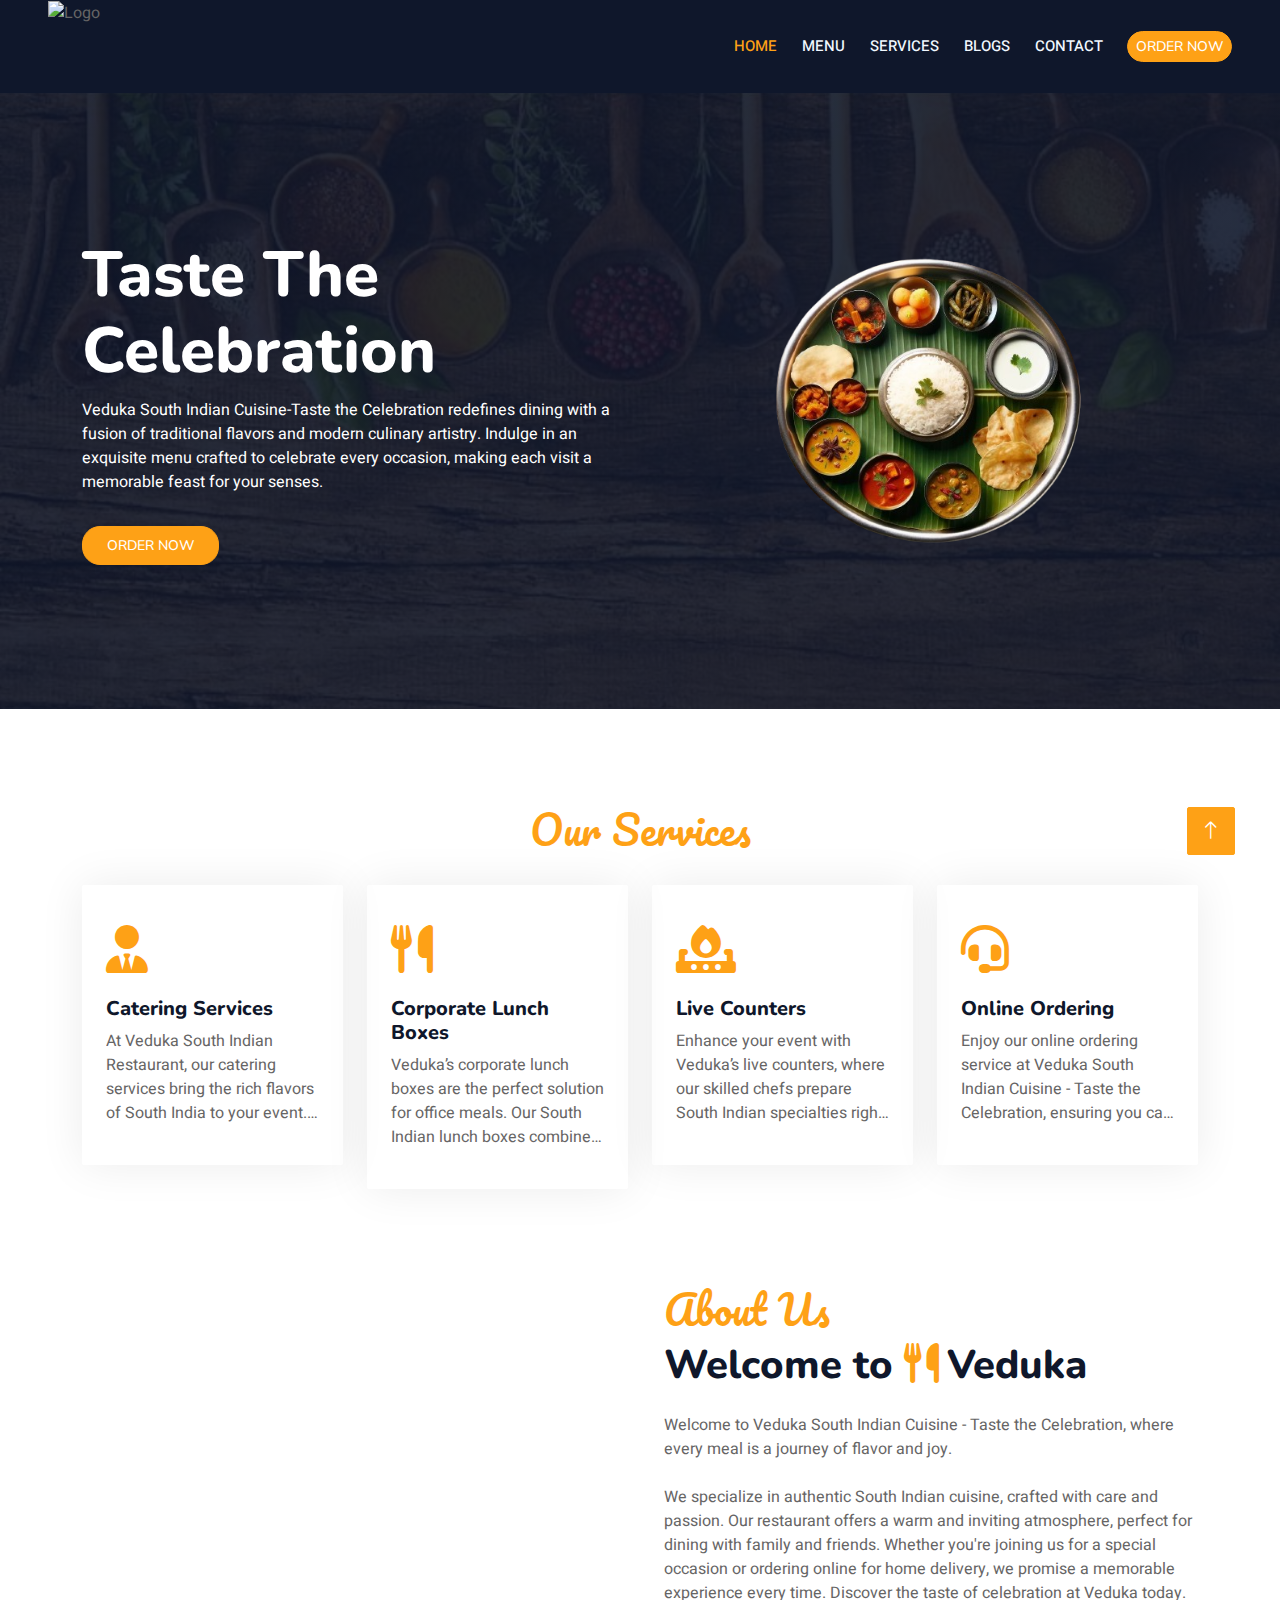
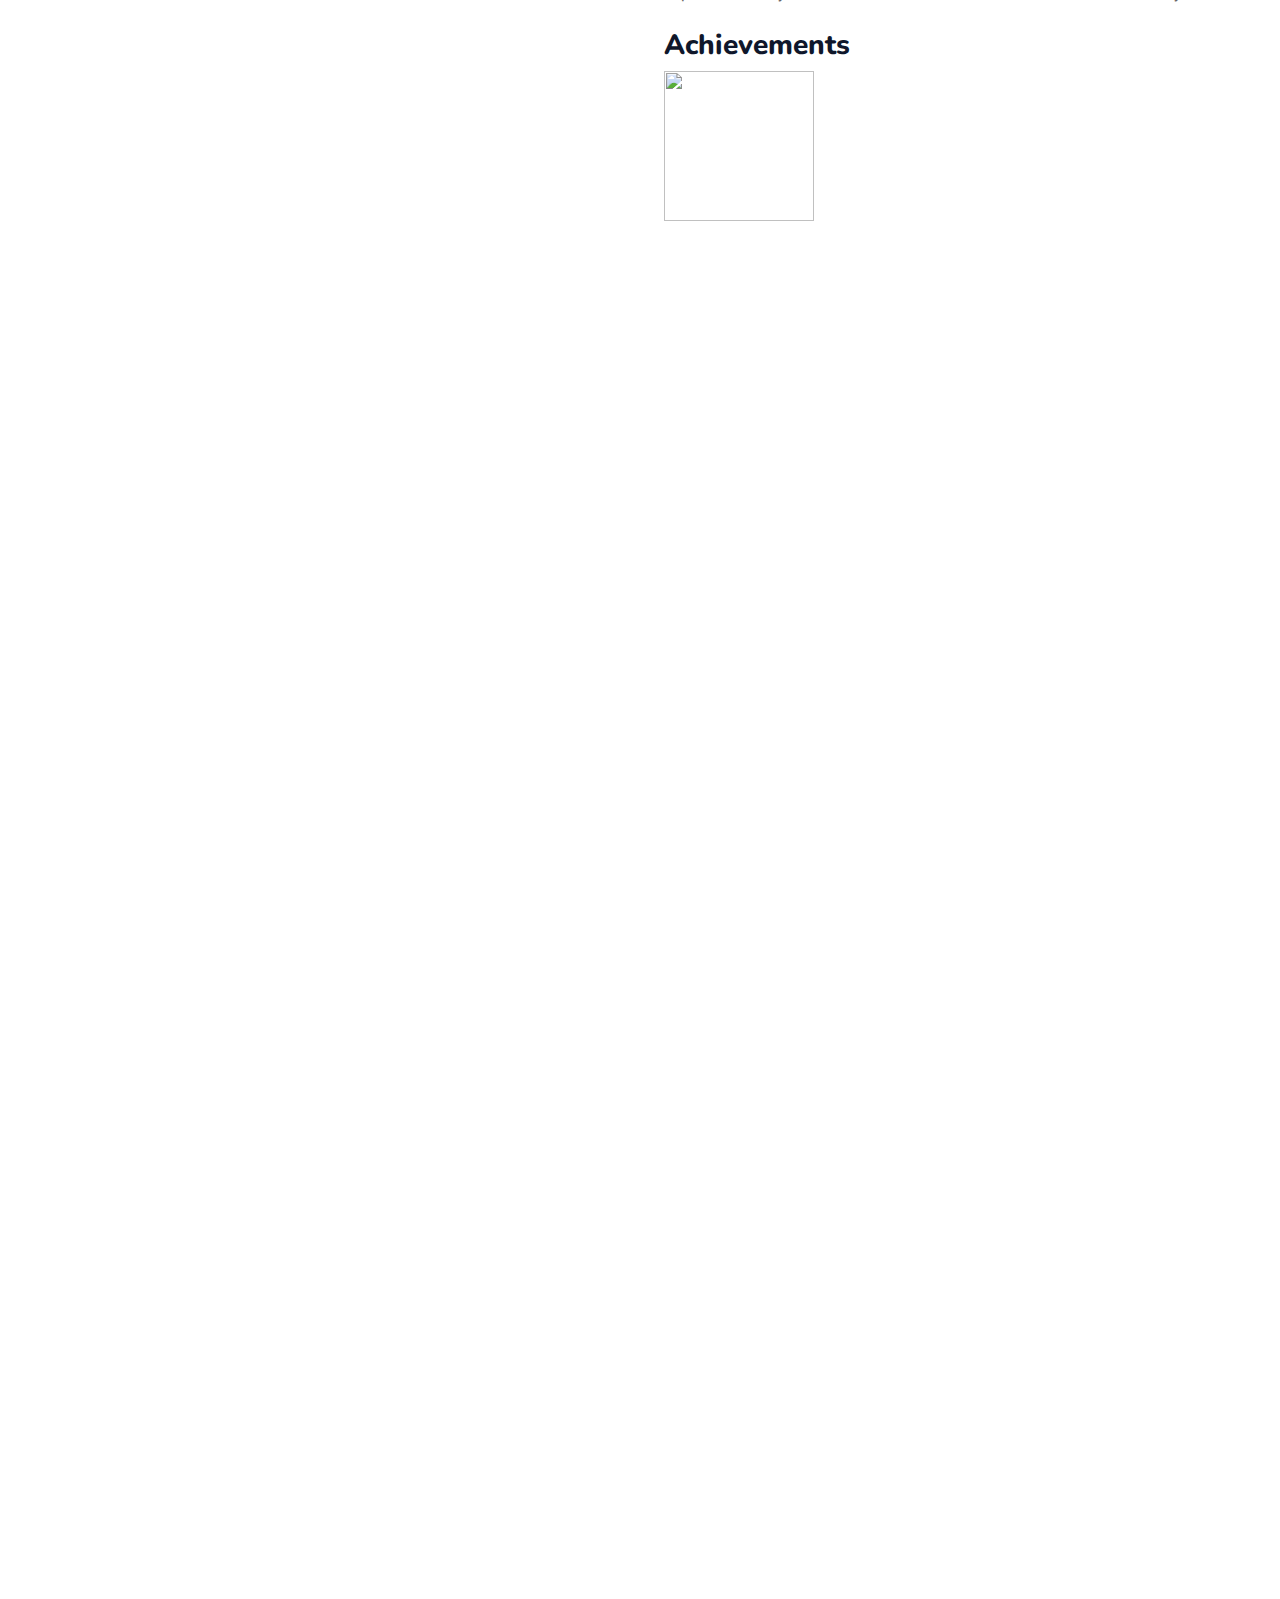
==== index.html @ d67187dc "updaed blogs navbar" ====
<!DOCTYPE html>
<html lang="en">
  <head>
    <meta charset="utf-8" />
    <title>Veduka Restaurant</title>
    <meta content="width=device-width, initial-scale=1.0" name="viewport" />
    <meta content="" name="keywords" />
    <meta content="" name="description" />

    <!-- Favicon -->
    <link href="veduka_logo2.png" rel="icon" />

    <!-- Google Web Fonts -->
    <link rel="preconnect" href="https://fonts.googleapis.com" />
    <link rel="preconnect" href="https://fonts.gstatic.com" crossorigin />
    <link
      href="https://fonts.googleapis.com/css2?family=Heebo:wght@400;500;600&family=Nunito:wght@600;700;800&family=Pacifico&display=swap"
      rel="stylesheet"
    />

    <!-- Icon Font Stylesheet -->
    <link
      href="https://cdnjs.cloudflare.com/ajax/libs/font-awesome/6.6.0/css/all.min.css"
      rel="stylesheet"
    />
    <link
      href="https://cdn.jsdelivr.net/npm/bootstrap-icons@1.4.1/font/bootstrap-icons.css"
      rel="stylesheet"
    />

    <!-- Libraries Stylesheet -->
    <link href="lib/animate/animate.min.css" rel="stylesheet" />
    <link href="lib/owlcarousel/assets/owl.carousel.min.css" rel="stylesheet" />
    <link
      href="lib/tempusdominus/css/tempusdominus-bootstrap-4.min.css"
      rel="stylesheet"
    />

    <!-- Customized Bootstrap Stylesheet -->
    <link href="css/bootstrap.min.css" rel="stylesheet" />

    <!-- Template Stylesheet -->
    <link href="css/style.css" rel="stylesheet" />
  </head>

  <body>
    <div class="container-fluid bg-white p-0">
      <!-- Spinner Start -->
      <div
        id="spinner"
        class="show bg-white position-fixed translate-middle w-100 vh-100 top-50 start-50 d-flex align-items-center justify-content-center"
      >
        <div
          class="spinner-border text-primary"
          style="width: 3rem; height: 3rem"
          role="status"
        >
          <span class="sr-only">Loading...</span>
        </div>
      </div>
      <!-- Spinner End -->

      <!-- Navbar & Hero Start -->
      <div class="container-fluid position-relative p-0">
        <nav
          class="navbar navbar-expand-lg navbar-dark bg-dark px-4 px-lg-5 py-3 py-lg-0"
        >
          <img src="Veduka_Logo.png" alt="Logo" class="Logo" />
          <button
            class="navbar-toggler"
            type="button"
            data-bs-toggle="collapse"
            data-bs-target="#navbarCollapse"
          >
            <span class="fa fa-bars"></span>
          </button>
          <div class="collapse navbar-collapse" id="navbarCollapse">
            <div class="navbar-nav ms-auto py-0 pe-4">
              <a href="index.html" class="nav-item nav-link active">Home</a>
              <a href="index.html" class="nav-item nav-link">Menu</a>
              <a href="index.html" class="nav-item nav-link">Services</a>
              <a href="blogs.html" class="nav-item nav-link">Blogs</a>
              <a href="index.html" class="nav-item nav-link">Contact</a>
            </div>
            <a
              href="https://order.spoton.com/so-mayuri-indian-grill-10820/alpharetta-ga/6320fd6548a225004048977a"
              class="btn btn-primary py-1 px-2 orderbutton"
              >Order Now</a
            >
          </div>
        </nav>

        <div class="container-fluid py-5 bg-dark hero-header mb-5">
          <div class="container my-5 py-5">
            <div class="row align-items-center g-5">
              <div class="col-lg-6 text-center text-lg-start">
                <h1 class="display-3 text-white animated slideInLeft">
                  Taste The<br />Celebration
                </h1>
                <p class="text-white animated slideInLeft mb-4 pb-2">
                  Veduka South Indian Cuisine-Taste the Celebration redefines
                  dining with a fusion of traditional flavors and modern
                  culinary artistry. Indulge in an exquisite menu crafted to
                  celebrate every occasion, making each visit a memorable feast
                  for your senses.
                </p>
                <a
                  href="https://order.spoton.com/so-mayuri-indian-grill-10820/alpharetta-ga/6320fd6548a225004048977a"
                  class="btn btn-primary py-sm-2 px-sm-4 me-3 animated slideInLeft orderbutton"
                  >Order Now</a
                >
              </div>
              <div class="col-lg-6 text-center text-lg-end overflow-hidden">
                <img class="img-fluid" src="Thali.png" alt="" />
              </div>
            </div>
          </div>
        </div>
      </div>
      <!-- Navbar & Hero End -->

      <!-- Service Start -->
     
      <div class="container-fluid py-5">
        
        <div class="container">
          
          <div class="row g-4">
            <h5
        class="section-title ff-secondary text-center text-primary fw-normal "
      >
        Our Services
      </h5>
            <div class="col-lg-3 col-sm-6 wow fadeInUp" data-wow-delay="0.1s">
              <div class="service-item rounded pt-3">
                <div class="p-4">
                  <i class="fa fa-3x fa-user-tie text-primary mb-4"></i>
                  <h5>Catering Services</h5>
                  <p class="service-description"> 
                    At Veduka South Indian Restaurant, our catering services bring the rich flavors of South India to your event. We offer customized menus designed to delight your guests and make every occasion memorable with authentic, expertly crafted dishes.
                  </p>
                </div>
              </div>
            </div>
            <div class="col-lg-3 col-sm-6 wow fadeInUp" data-wow-delay="0.3s">
              <div class="service-item rounded pt-3">
                <div class="p-4">
                  <i class="fa fa-3x fa-utensils text-primary mb-4"></i>
                  <h5>Corporate Lunch Boxes</h5>
                  <p class="service-description">
                    Veduka’s corporate lunch boxes are the perfect solution for office meals. Our South Indian lunch boxes combine taste and convenience, providing your team with a flavorful and satisfying break during the workday, while maintaining high standards of freshness and quality.
                  </p>
                </div>
              </div>
            </div>
            <div class="col-lg-3 col-sm-6 wow fadeInUp" data-wow-delay="0.5s">
              <div class="service-item rounded pt-3">
                <div class="p-4">
                  <i class="fa fa-3x fa-fire-burner text-primary mb-4"></i>
                  <h5>Live Counters</h5>
                  <p class="service-description">
                    Enhance your event with Veduka’s live counters, where our skilled chefs prepare South Indian specialties right before your guests. This interactive dining experience brings vibrant flavors and a touch of excitement, ensuring your event is both memorable and delicious.
                  </p>
                </div>
              </div>
            </div>
            <div class="col-lg-3 col-sm-6 wow fadeInUp" data-wow-delay="0.7s">
              <div class="service-item rounded pt-3">
                <div class="p-4">
                  <i class="fa fa-3x fa-headset text-primary mb-4"></i>
                  <h5>Online Ordering</h5>
                  <p class="service-description">
                    Enjoy our online ordering service at Veduka South
                    Indian Cuisine - Taste the Celebration, ensuring you can
                    savor our delicious dishes anytime, day or night.
                  </p>
                </div>
              </div>
            </div>
          </div>
        </div>
      </div>
      <!-- Service End -->

      <!-- About Start -->
      <div class="container-fluid py-5">
        <div class="container">
          <div class="row g-5 align-items-center">
            <div class="col-lg-6">
              <div class="row g-3">
                <div class="col-6 text-start">
                  <img
                    class="img-fluid rounded w-100 wow zoomIn"
                    data-wow-delay="0.1s"
                    src="homeimage2.jpg"
                  />
                </div>
                <div class="col-6 text-start">
                  <img
                    class="img-fluid rounded w-75 wow zoomIn"
                    data-wow-delay="0.3s"
                    src="homeimage4.jpg"
                    style="margin-top: 25%"
                  />
                </div>
                <div class="col-6 text-end">
                  <img
                    class="img-fluid rounded w-75 wow zoomIn"
                    data-wow-delay="0.5s"
                    src="homeimage1.jpg"
                  />
                </div>
                <div class="col-6 text-end">
                  <img
                    class="img-fluid rounded w-100 wow zoomIn"
                    data-wow-delay="0.7s"
                    src="homeimage3.jpg"
                  />
                </div>
              </div>
            </div>
            <div class="col-lg-6">
              <h5
                class="section-title ff-secondary text-start text-primary fw-normal"
              >
                About Us
              </h5>
              <h1 class="mb-4">
                Welcome to
                <i class="fa fa-utensils text-primary me-2"></i>Veduka
              </h1>
              <p class="mb-4">
                Welcome to Veduka South Indian Cuisine - Taste the Celebration,
                where every meal is a journey of flavor and joy.
              </p>
              <p class="mb-4">
                We specialize in authentic South Indian cuisine, crafted with
                care and passion. Our restaurant offers a warm and inviting
                atmosphere, perfect for dining with family and friends. Whether
                you're joining us for a special occasion or ordering online for
                home delivery, we promise a memorable experience every time.
                Discover the taste of celebration at Veduka today.
              </p>
              <h3>Achievements</h3>
              <a href="https://gbj.com/alpharetta/food-drink/veduka-south-indian-cuisine?from=badge" title="Find me on Georgia Business Journal" target="_blank"><img src="https://gbj.com/images/BOGA-NOMINEE-250.png" class="Achievement"/>
            </div>
          </div>
        </div>
      </div>
      <!-- About End -->

      <!-- Menu Start -->
      <div class="container-fluid py-5">
        <div class="container">
          <div class="text-center wow fadeInUp" data-wow-delay="0.1s">
            <h5
              class="section-title ff-secondary text-center text-primary fw-normal"
            >
              Food Menu
            </h5>
            <h2 class="mb-5">Most Popular Items</h2>
          </div>
          <div class="tab-class text-center wow fadeInUp" data-wow-delay="0.1s">
            <ul
              class="nav nav-pills d-inline-flex justify-content-center border-bottom mb-5"
            >
              <li class="nav-item">
                <a
                  class="d-flex align-items-center text-start mx-3 ms-0 pb-3 active"
                  data-bs-toggle="pill"
                  href="#tab-1"
                >
                  <!--<i class="fa fa-coffee fa-2x text-primary"></i>
                  <div class="ps-3">
                    <small class="text-body">Popular</small>
                    <h6 class="mt-n1 mb-0">Breakfast</h6>
                  </div>
                </a>
              </li>
              <li class="nav-item">
                <a
                  class="d-flex align-items-center text-start mx-3 pb-3"
                  data-bs-toggle="pill"
                  href="#tab-2"
                >-->
                  <i class="fa fa-hamburger fa-2x text-primary"></i>
                  <div class="ps-3">
                    <small class="text-body">Special</small>
                    <h6 class="mt-n1 mb-0">Launch</h6>
                  </div>
                </a>
              </li>
              <li class="nav-item">
                <a
                  class="d-flex align-items-center text-start mx-3 me-0 pb-3"
                  data-bs-toggle="pill"
                  href="#tab-3"
                >
                  <i class="fa fa-utensils fa-2x text-primary"></i>
                  <div class="ps-3">
                    <small class="text-body">Lovely</small>
                    <h6 class="mt-n1 mb-0">Dinner</h6>
                  </div>
                </a>
              </li>
            </ul>
            <div class="tab-content">
              <div id="tab-1" class="tab-pane fade show p-0 active">
                <div class="row g-4">
                  <div class="col-lg-6">
                    <div class="d-flex align-items-center">
                      <img
                        class="flex-shrink-0 img-fluid rounded"
                        src="img/menu-1.jpg"
                        alt=""
                        style="width: 80px"
                      />
                      <div class="w-100 d-flex flex-column text-start ps-4">
                        <h5
                          class="d-flex justify-content-between border-bottom pb-2"
                        >
                          <span>Veg Thali</span>
                          <span class="text-primary">$9.99</span>
                        </h5>
                      </div>
                    </div>
                  </div>
                  <div class="col-lg-6">
                    <div class="d-flex align-items-center">
                      <img
                        class="flex-shrink-0 img-fluid rounded"
                        src="img/menu-2.jpg"
                        alt=""
                        style="width: 80px"
                      />
                      <div class="w-100 d-flex flex-column text-start ps-4">
                        <h5
                          class="d-flex justify-content-between border-bottom pb-2"
                        >
                          <span>Non Veg Thali </span>
                          <span class="text-primary">$11.99</span>
                        </h5>
                      </div>
                    </div>
                  </div>
                  <div class="col-lg-6">
                    <div class="d-flex align-items-center">
                      <img
                        class="flex-shrink-0 img-fluid rounded"
                        src="img/menu-3.jpg"
                        alt=""
                        style="width: 80px"
                      />
                      <div class="w-100 d-flex flex-column text-start ps-4">
                        <h5
                          class="d-flex justify-content-between border-bottom pb-2"
                        >
                          <span>Veg Lunchbox</span>
                          <span class="text-primary">$8.99</span>
                        </h5>
                      </div>
                    </div>
                  </div>
                  <div class="col-lg-6">
                    <div class="d-flex align-items-center">
                      <img
                        class="flex-shrink-0 img-fluid rounded"
                        src="img/menu-4.jpg"
                        alt=""
                        style="width: 80px"
                      />
                      <div class="w-100 d-flex flex-column text-start ps-4">
                        <h5
                          class="d-flex justify-content-between border-bottom pb-2"
                        >
                          <span>Non Veg Lunchbox</span>
                          <span class="text-primary">$9.99</span>
                        </h5>
                      </div>
                    </div>
                  </div>
                  <div class="col-lg-6">
                    <div class="d-flex align-items-center">
                      <img
                        class="flex-shrink-0 img-fluid rounded"
                        src="img/menu-5.jpg"
                        alt=""
                        style="width: 80px"
                      />
                      <div class="w-100 d-flex flex-column text-start ps-4">
                        <h5
                          class="d-flex justify-content-between border-bottom pb-2"
                        >
                          <span>Paneer Butter Masala</span>
                          <span class="text-primary">$7.99</span>
                        </h5>
                      </div>
                    </div>
                  </div>
                  <div class="col-lg-6">
                    <div class="d-flex align-items-center">
                      <img
                        class="flex-shrink-0 img-fluid rounded"
                        src="img/menu-6.jpg"
                        alt=""
                        style="width: 80px"
                      />
                      <div class="w-100 d-flex flex-column text-start ps-4">
                        <h5
                          class="d-flex justify-content-between border-bottom pb-2"
                        >
                          <span>Guthivankaya Curry</span>
                          <span class="text-primary">$6.99</span>
                        </h5>
                      </div>
                    </div>
                  </div>
                  <div class="col-lg-6">
                    <div class="d-flex align-items-center">
                      <img
                        class="flex-shrink-0 img-fluid rounded"
                        src="img/menu-7.jpg"
                        alt=""
                        style="width: 80px"
                      />
                      <div class="w-100 d-flex flex-column text-start ps-4">
                        <h5
                          class="d-flex justify-content-between border-bottom pb-2"
                        >
                          <span>Bhendi Fry</span>
                          <span class="text-primary">$6.99</span>
                        </h5>
                      </div>
                    </div>
                  </div>
                  <div class="col-lg-6">
                    <div class="d-flex align-items-center">
                      <img
                        class="flex-shrink-0 img-fluid rounded"
                        src="img/menu-8.jpg"
                        alt=""
                        style="width: 80px"
                      />
                      <div class="w-100 d-flex flex-column text-start ps-4">
                        <h5
                          class="d-flex justify-content-between border-bottom pb-2"
                        >
                          <span>Mango Dal</span>
                          <span class="text-primary">$6.99</span>
                        </h5>
                      </div>
                    </div>
                  </div>
                </div>
              </div>
              <div id="tab-2" class="tab-pane fade show p-0">
                <div class="row g-4">
                  <div class="col-lg-6">
                    <div class="d-flex align-items-center">
                      <img
                        class="flex-shrink-0 img-fluid rounded"
                        src="img/menu-1.jpg"
                        alt=""
                        style="width: 80px"
                      />
                      <div class="w-100 d-flex flex-column text-start ps-4">
                        <h5
                          class="d-flex justify-content-between border-bottom pb-2"
                        >
                          <span>Sambar</span>
                          <span class="text-primary">$4.99</span>
                        </h5>
                      </div>
                    </div>
                  </div>
                  <div class="col-lg-6">
                    <div class="d-flex align-items-center">
                      <img
                        class="flex-shrink-0 img-fluid rounded"
                        src="img/menu-2.jpg"
                        alt=""
                        style="width: 80px"
                      />
                      <div class="w-100 d-flex flex-column text-start ps-4">
                        <h5
                          class="d-flex justify-content-between border-bottom pb-2"
                        >
                          <span>Beerakaya Chutney</span>
                          <span class="text-primary">$4.99</span>
                        </h5>
                      </div>
                    </div>
                  </div>
                  <div class="col-lg-6">
                    <div class="d-flex align-items-center">
                      <img
                        class="flex-shrink-0 img-fluid rounded"
                        src="img/menu-3.jpg"
                        alt=""
                        style="width: 80px"
                      />
                      <div class="w-100 d-flex flex-column text-start ps-4">
                        <h5
                          class="d-flex justify-content-between border-bottom pb-2"
                        >
                          <span>Burger</span>
                          <span class="text-primary">$115</span>
                        </h5>
                        <small class="fst-italic"
                          >Ipsum ipsum clita erat amet dolor justo diam</small
                        >
                      </div>
                    </div>
                  </div>
                  <div class="col-lg-6">
                    <div class="d-flex align-items-center">
                      <img
                        class="flex-shrink-0 img-fluid rounded"
                        src="img/menu-4.jpg"
                        alt=""
                        style="width: 80px"
                      />
                      <div class="w-100 d-flex flex-column text-start ps-4">
                        <h5
                          class="d-flex justify-content-between border-bottom pb-2"
                        >
                          <span>Chicken Burger</span>
                          <span class="text-primary">$115</span>
                        </h5>
                        <small class="fst-italic"
                          >Ipsum ipsum clita erat amet dolor justo diam</small
                        >
                      </div>
                    </div>
                  </div>
                  <div class="col-lg-6">
                    <div class="d-flex align-items-center">
                      <img
                        class="flex-shrink-0 img-fluid rounded"
                        src="img/menu-5.jpg"
                        alt=""
                        style="width: 80px"
                      />
                      <div class="w-100 d-flex flex-column text-start ps-4">
                        <h5
                          class="d-flex justify-content-between border-bottom pb-2"
                        >
                          <span>Chicken Burger</span>
                          <span class="text-primary">$115</span>
                        </h5>
                        <small class="fst-italic"
                          >Ipsum ipsum clita erat amet dolor justo diam</small
                        >
                      </div>
                    </div>
                  </div>
                  <div class="col-lg-6">
                    <div class="d-flex align-items-center">
                      <img
                        class="flex-shrink-0 img-fluid rounded"
                        src="img/menu-6.jpg"
                        alt=""
                        style="width: 80px"
                      />
                      <div class="w-100 d-flex flex-column text-start ps-4">
                        <h5
                          class="d-flex justify-content-between border-bottom pb-2"
                        >
                          <span>Chicken Burger</span>
                          <span class="text-primary">$115</span>
                        </h5>
                        <small class="fst-italic"
                          >Ipsum ipsum clita erat amet dolor justo diam</small
                        >
                      </div>
                    </div>
                  </div>
                  <div class="col-lg-6">
                    <div class="d-flex align-items-center">
                      <img
                        class="flex-shrink-0 img-fluid rounded"
                        src="img/menu-7.jpg"
                        alt=""
                        style="width: 80px"
                      />
                      <div class="w-100 d-flex flex-column text-start ps-4">
                        <h5
                          class="d-flex justify-content-between border-bottom pb-2"
                        >
                          <span>Chicken Burger</span>
                          <span class="text-primary">$115</span>
                        </h5>
                        <small class="fst-italic"
                          >Ipsum ipsum clita erat amet dolor justo diam</small
                        >
                      </div>
                    </div>
                  </div>
                  <div class="col-lg-6">
                    <div class="d-flex align-items-center">
                      <img
                        class="flex-shrink-0 img-fluid rounded"
                        src="img/menu-8.jpg"
                        alt=""
                        style="width: 80px"
                      />
                      <div class="w-100 d-flex flex-column text-start ps-4">
                        <h5
                          class="d-flex justify-content-between border-bottom pb-2"
                        >
                          <span>Chicken Burger</span>
                          <span class="text-primary">$115</span>
                        </h5>
                        <small class="fst-italic"
                          >Ipsum ipsum clita erat amet dolor justo diam</small
                        >
                      </div>
                    </div>
                  </div>
                </div>
              </div>
              <div id="tab-3" class="tab-pane fade show p-0">
                <div class="row g-4">
                  <div class="col-lg-6">
                    <div class="d-flex align-items-center">
                      <img
                        class="flex-shrink-0 img-fluid rounded"
                        src="img/menu-1.jpg"
                        alt=""
                        style="width: 80px"
                      />
                      <div class="w-100 d-flex flex-column text-start ps-4">
                        <h5
                          class="d-flex justify-content-between border-bottom pb-2"
                        >
                          <span>Mixed Veg Kurma</span>
                          <span class="text-primary">$7.99</span>
                        </h5>
                      </div>
                    </div>
                  </div>
                  <div class="col-lg-6">
                    <div class="d-flex align-items-center">
                      <img
                        class="flex-shrink-0 img-fluid rounded"
                        src="img/menu-2.jpg"
                        alt=""
                        style="width: 80px"
                      />
                      <div class="w-100 d-flex flex-column text-start ps-4">
                        <h5
                          class="d-flex justify-content-between border-bottom pb-2"
                        >
                          <span>Meal Maker Curry</span>
                          <span class="text-primary">$7.99</span>
                        </h5>
                      </div>
                    </div>
                  </div>
                  <div class="col-lg-6">
                    <div class="d-flex align-items-center">
                      <img
                        class="flex-shrink-0 img-fluid rounded"
                        src="img/menu-3.jpg"
                        alt=""
                        style="width: 80px"
                      />
                      <div class="w-100 d-flex flex-column text-start ps-4">
                        <h5
                          class="d-flex justify-content-between border-bottom pb-2"
                        >
                          <span>Beans Coconut</span>
                          <span class="text-primary">$6.99</span>
                        </h5>
                      </div>
                    </div>
                  </div>
                  <div class="col-lg-6">
                    <div class="d-flex align-items-center">
                      <img
                        class="flex-shrink-0 img-fluid rounded"
                        src="img/menu-4.jpg"
                        alt=""
                        style="width: 80px"
                      />
                      <div class="w-100 d-flex flex-column text-start ps-4">
                        <h5
                          class="d-flex justify-content-between border-bottom pb-2"
                        >
                          <span>Drumstick Curry</span>
                          <span class="text-primary">$6.99</span>
                        </h5>
                      </div>
                    </div>
                  </div>
                  <div class="col-lg-6">
                    <div class="d-flex align-items-center">
                      <img
                        class="flex-shrink-0 img-fluid rounded"
                        src="img/menu-5.jpg"
                        alt=""
                        style="width: 80px"
                      />
                      <div class="w-100 d-flex flex-column text-start ps-4">
                        <h5
                          class="d-flex justify-content-between border-bottom pb-2"
                        >
                          <span>Fish Curry</span>
                          <span class="text-primary">$9.99</span>
                        </h5>
                      </div>
                    </div>
                  </div>
                  <div class="col-lg-6">
                    <div class="d-flex align-items-center">
                      <img
                        class="flex-shrink-0 img-fluid rounded"
                        src="img/menu-6.jpg"
                        alt=""
                        style="width: 80px"
                      />
                      <div class="w-100 d-flex flex-column text-start ps-4">
                        <h5
                          class="d-flex justify-content-between border-bottom pb-2"
                        >
                          <span>Prawns Curry</span>
                          <span class="text-primary">$9.99</span>
                        </h5>
                      </div>
                    </div>
                  </div>
                  <div class="col-lg-6">
                    <div class="d-flex align-items-center">
                      <img
                        class="flex-shrink-0 img-fluid rounded"
                        src="img/menu-7.jpg"
                        alt=""
                        style="width: 80px"
                      />
                      <div class="w-100 d-flex flex-column text-start ps-4">
                        <h5
                          class="d-flex justify-content-between border-bottom pb-2"
                        >
                          <span>Chicken Pepper Fry</span>
                          <span class="text-primary">$9.99</span>
                        </h5>
                      </div>
                    </div>
                  </div>
                  <div class="col-lg-6">
                    <div class="d-flex align-items-center">
                      <img
                        class="flex-shrink-0 img-fluid rounded"
                        src="img/menu-8.jpg"
                        alt=""
                        style="width: 80px"
                      />
                      <div class="w-100 d-flex flex-column text-start ps-4">
                        <h5
                          class="d-flex justify-content-between border-bottom pb-2"
                        >
                          <span>Majjiga Pulusu</span>
                          <span class="text-primary">$6.99</span>
                        </h5>
                      </div>
                    </div>
                  </div>
                </div>
              </div>
            </div>
          </div>
        </div>
      </div>
      <!-- Menu End -->

      <!-- Reservation Start -->
      <!-- <div class="container-xxl py-5 px-0 wow fadeInUp" data-wow-delay="0.1s">
        <div class="row g-0">
          <div class="col-md-6">
            <div class="video">
              <button
                type="button"
                class="btn-play"
                data-bs-toggle="modal"
                data-src="https://www.youtube.com/embed/DWRcNpR6Kdc"
                data-bs-target="#videoModal"
              >
                <span></span>
              </button>
            </div>
          </div>
          <div class="col-md-6 bg-dark d-flex align-items-center">
            <div class="p-5 wow fadeInUp" data-wow-delay="0.2s">
              <h5
                class="section-title ff-secondary text-start text-primary fw-normal"
              >
                Reservation
              </h5>
              <h1 class="text-white mb-4">Book A Table Online</h1>
              <form>
                <div class="row g-3">
                  <div class="col-md-6">
                    <div class="form-floating">
                      <input
                        type="text"
                        class="form-control"
                        id="name"
                        placeholder="Your Name"
                      />
                      <label for="name">Your Name</label>
                    </div>
                  </div>
                  <div class="col-md-6">
                    <div class="form-floating">
                      <input
                        type="email"
                        class="form-control"
                        id="email"
                        placeholder="Your Email"
                      />
                      <label for="email">Your Email</label>
                    </div>
                  </div>
                  <div class="col-md-6">
                    <div
                      class="form-floating date"
                      id="date3"
                      data-target-input="nearest"
                    >
                      <input
                        type="text"
                        class="form-control datetimepicker-input"
                        id="datetime"
                        placeholder="Date & Time"
                        data-target="#date3"
                        data-toggle="datetimepicker"
                      />
                      <label for="datetime">Date & Time</label>
                    </div>
                  </div>
                  <div class="col-md-6">
                    <div class="form-floating">
                      <select class="form-select" id="select1">
                        <option value="1">People 1</option>
                        <option value="2">People 2</option>
                        <option value="3">People 3</option>
                      </select>
                      <label for="select1">No Of People</label>
                    </div>
                  </div>
                  <div class="col-12">
                    <div class="form-floating">
                      <textarea
                        class="form-control"
                        placeholder="Special Request"
                        id="message"
                        style="height: 100px"
                      ></textarea>
                      <label for="message">Special Request</label>
                    </div>
                  </div>
                  <div class="col-12">
                    <button class="btn btn-primary w-100 py-3" type="submit">
                      Book Now
                    </button>
                  </div>
                </div>
              </form>
            </div>
          </div>
        </div>
      </div> -->

      <div
        class="modal fade"
        id="videoModal"
        tabindex="-1"
        aria-labelledby="exampleModalLabel"
        aria-hidden="true"
      >
        <div class="modal-dialog">
          <div class="modal-content rounded-0">
            <div class="modal-header">
              <h5 class="modal-title" id="exampleModalLabel">Youtube Video</h5>
              <button
                type="button"
                class="btn-close"
                data-bs-dismiss="modal"
                aria-label="Close"
              ></button>
            </div>
            <div class="modal-body">
              <!-- 16:9 aspect ratio -->
              <div class="ratio ratio-16x9">
                <iframe
                  class="embed-responsive-item"
                  src=""
                  id="video"
                  allowfullscreen
                  allowscriptaccess="always"
                  allow="autoplay"
                ></iframe>
              </div>
            </div>
          </div>
        </div>
      </div>
      <!-- Reservation Start -->

      <!-- Team Start -->
      <!--<div class="container-fluid pt-5 pb-3">
        <div class="container">
          <div class="text-center wow fadeInUp" data-wow-delay="0.1s">
            <h5
              class="section-title ff-secondary text-center text-primary fw-normal"
            >
            Team Members
            </h5>
            <h1 class="mb-5">Our Master Chefs</h1>
          </div>
          <div class="row g-4">
            <div class="col-lg-3 col-md-6 wow fadeInUp" data-wow-delay="0.1s">
              <div class="team-item text-center rounded overflow-hidden">
                <div class="rounded-circle overflow-hidden m-4">
                  <img class="img-fluid" src="img/team-1.jpg" alt="" />
                </div>
                <h5 class="mb-0">Full Name</h5>
                <small>Designation</small>
                <div class="d-flex justify-content-center mt-3">
                  <a class="btn btn-square btn-primary mx-1" href=""
                    ><i class="fab fa-facebook-f"></i
                  ></a>
                  <a class="btn btn-square btn-primary mx-1" href=""
                    ><i class="fab fa-twitter"></i
                  ></a>
                  <a class="btn btn-square btn-primary mx-1" href=""
                    ><i class="fab fa-instagram"></i
                  ></a>
                </div>
              </div>
            </div>
            <div class="col-lg-3 col-md-6 wow fadeInUp" data-wow-delay="0.3s">
              <div class="team-item text-center rounded overflow-hidden">
                <div class="rounded-circle overflow-hidden m-4">
                  <img class="img-fluid" src="img/team-2.jpg" alt="" />
                </div>
                <h5 class="mb-0">Full Name</h5>
                <small>Designation</small>
                <div class="d-flex justify-content-center mt-3">
                  <a class="btn btn-square btn-primary mx-1" href=""
                    ><i class="fab fa-facebook-f"></i
                  ></a>
                  <a class="btn btn-square btn-primary mx-1" href=""
                    ><i class="fab fa-twitter"></i
                  ></a>
                  <a class="btn btn-square btn-primary mx-1" href=""
                    ><i class="fab fa-instagram"></i
                  ></a>
                </div>
              </div>
            </div>
            <div class="col-lg-3 col-md-6 wow fadeInUp" data-wow-delay="0.5s">
              <div class="team-item text-center rounded overflow-hidden">
                <div class="rounded-circle overflow-hidden m-4">
                  <img class="img-fluid" src="img/team-3.jpg" alt="" />
                </div>
                <h5 class="mb-0">Full Name</h5>
                <small>Designation</small>
                <div class="d-flex justify-content-center mt-3">
                  <a class="btn btn-square btn-primary mx-1" href=""
                    ><i class="fab fa-facebook-f"></i
                  ></a>
                  <a class="btn btn-square btn-primary mx-1" href=""
                    ><i class="fab fa-twitter"></i
                  ></a>
                  <a class="btn btn-square btn-primary mx-1" href=""
                    ><i class="fab fa-instagram"></i
                  ></a>
                </div>
              </div>
            </div>
            <div class="col-lg-3 col-md-6 wow fadeInUp" data-wow-delay="0.7s">
              <div class="team-item text-center rounded overflow-hidden">
                <div class="rounded-circle overflow-hidden m-4">
                  <img class="img-fluid" src="img/team-4.jpg" alt="" />
                </div>
                <h5 class="mb-0">Full Name</h5>
                <small>Designation</small>
                <div class="d-flex justify-content-center mt-3">
                  <a class="btn btn-square btn-primary mx-1" href=""
                    ><i class="fab fa-facebook-f"></i
                  ></a>
                  <a class="btn btn-square btn-primary mx-1" href=""
                    ><i class="fab fa-twitter"></i
                  ></a>
                  <a class="btn btn-square btn-primary mx-1" href=""
                    ><i class="fab fa-instagram"></i
                  ></a>
                </div>
              </div>
            </div>
          </div>
        </div>
      </div>-->

      <!-- Team End -->

      <!-- Testimonial Start -->
      <!--<div class="container-fluid py-5 wow fadeInUp" data-wow-delay="0.1s">
        <div class="container">
          <div class="text-center">
            <h5
              class="section-title ff-secondary text-center text-primary fw-normal"
            >
              Testimonial
            </h5>
            <h1 class="mb-5">Our Clients Say!!!</h1>
          </div>
          <div class="owl-carousel testimonial-carousel">
            <div class="testimonial-item bg-transparent border rounded p-4">
              <i class="fa fa-quote-left fa-2x text-primary mb-3"></i>
              <p>
                Dolor et eos labore, stet justo sed est sed. Diam sed sed dolor
                stet amet eirmod eos labore diam
              </p>
              <div class="d-flex align-items-center">
                <img
                  class="img-fluid flex-shrink-0 rounded-circle"
                  src="img/testimonial-1.jpg"
                  style="width: 50px; height: 50px"
                />
                <div class="ps-3">
                  <h5 class="mb-1">Client Name</h5>
                  <small>Profession</small>
                </div>
              </div>
            </div>
            <div class="testimonial-item bg-transparent border rounded p-4">
              <i class="fa fa-quote-left fa-2x text-primary mb-3"></i>
              <p>
                Dolor et eos labore, stet justo sed est sed. Diam sed sed dolor
                stet amet eirmod eos labore diam
              </p>
              <div class="d-flex align-items-center">
                <img
                  class="img-fluid flex-shrink-0 rounded-circle"
                  src="img/testimonial-2.jpg"
                  style="width: 50px; height: 50px"
                />
                <div class="ps-3">
                  <h5 class="mb-1">Client Name</h5>
                  <small>Profession</small>
                </div>
              </div>
            </div>
            <div class="testimonial-item bg-transparent border rounded p-4">
              <i class="fa fa-quote-left fa-2x text-primary mb-3"></i>
              <p>
                Dolor et eos labore, stet justo sed est sed. Diam sed sed dolor
                stet amet eirmod eos labore diam
              </p>
              <div class="d-flex align-items-center">
                <img
                  class="img-fluid flex-shrink-0 rounded-circle"
                  src="img/testimonial-3.jpg"
                  style="width: 50px; height: 50px"
                />
                <div class="ps-3">
                  <h5 class="mb-1">Client Name</h5>
                  <small>Profession</small>
                </div>
              </div>
            </div>
            <div class="testimonial-item bg-transparent border rounded p-4">
              <i class="fa fa-quote-left fa-2x text-primary mb-3"></i>
              <p>
                Dolor et eos labore, stet justo sed est sed. Diam sed sed dolor
                stet amet eirmod eos labore diam
              </p>
              <div class="d-flex align-items-center">
                <img
                  class="img-fluid flex-shrink-0 rounded-circle"
                  src="img/testimonial-4.jpg"
                  style="width: 50px; height: 50px"
                />
                <div class="ps-3">
                  <h5 class="mb-1">Client Name</h5>
                  <small>Profession</small>
                </div>
              </div>
            </div>
          </div>
        </div>
      </div>-->
      <!--Testimonial End -->

      <!-- Footer Start -->
      <div
        class="container-fluid bg-dark text-light footer pt-5 mt-5 wow fadeIn"
        data-wow-delay="0.1s"
      >
        <div class="container py-5 ">
          <div class="row g-5 ">
            <div class="col-lg-4 col-md-6 ">

              <h4
                class="section-title ff-secondary text-start text-primary fw-normal mb-4"
              >
                Company
              </h4>
              <a class="btn btn-link" href="">About Us</a>
              <a class="btn btn-link" href="">Contact Us</a>
              <a class="btn btn-link" href="">Reservation</a>
              <a class="btn btn-link" href="">Privacy Policy</a>
              <a class="btn btn-link" href="">Terms & Condition</a>
            </div>
            <div class="col-lg-4 col-md-6">
              <h4
                class="section-title ff-secondary text-start text-primary fw-normal mb-4"
              >
                Contact
              </h4>
              <p class="mb-2">
                <i class="fa fa-map-marker-alt me-3"></i>5354 McGinnis Ferry Rd
                # 226 A, 
              <br>Alpharetta, GA 30005
              </p>
              <p class="mb-2">
                <i class="fa fa-phone-alt me-3"></i>+1 (404) 274-7381
              </p>
              <p class="mb-2">
                <i class="fa fa-envelope me-3"></i>info@vedukarestaurant.com
              </p>
              <div class="d-flex pt-2">
                <a class="btn btn-outline-light btn-social" href=""
                  ><i class="fab fa-twitter"></i
                ></a>
                <a class="btn btn-outline-light btn-social" href=""
                  ><i class="fab fa-facebook-f"></i
                ></a>
                <a class="btn btn-outline-light btn-social" href=""
                  ><i class="fab fa-youtube"></i
                ></a>
                <a class="btn btn-outline-light btn-social" href=""
                  ><i class="fab fa-linkedin-in"></i
                ></a>
              </div>
            </div>
            <div class="col-lg-4 col-md-6">
              <h4
                class="section-title ff-secondary text-start text-primary fw-normal mb-4"
              >
                Opening
              </h4>
              <h5 class="text-light fw-normal">Tuesday - Sunday</h5>
              <p>09AM - 09PM</p>
              <h5 class="text-light fw-normal">Monday</h5>
              <p>Holiday</p>
            </div>
          
          </div>
        </div>
        <div class="container">
          <div class="copyright">
            <div class="row">
              <div class="col-md-6 text-center text-md-start mb-3 mb-md-0">
                &copy;
                <a class="border-bottom" href="#">Veduka South Indian Cuisine</a
                >, All Rights Reserved.

                <!--/*** This template is free as long as you keep the footer author’s credit link/attribution link/backlink. If you'd like to use the template without the footer author’s credit link/attribution link/backlink, you can purchase the Credit Removal License from "https://htmlcodex.com/credit-removal". Thank you for your support. ***/-->
                </a
                ><br /><br />
                Developed by
                <a
                  class="border-bottom"
                  href="https://themewagon.com"
                  target="_blank"
                  >Graspins Innovations</a
                >
              </div>
              <div class="col-md-6 text-center text-md-end">
                <div class="footer-menu">
                  <a href="">Home</a>
                  <a href="">Cookies</a>
                  <a href="">Help</a>
                  <a href="">FQAs</a>
                </div>
              </div>
            </div>
          </div>
        </div>
      </div>
      <!-- Footer End -->

      <!-- Back to Top -->
      <a href="#" class="btn btn-lg btn-primary btn-lg-square back-to-top"
        ><i class="bi bi-arrow-up"></i
      ></a>
    </div>

    <!-- JavaScript Libraries -->
    <script src="https://code.jquery.com/jquery-3.4.1.min.js"></script>
    <script src="https://cdn.jsdelivr.net/npm/bootstrap@5.0.0/dist/js/bootstrap.bundle.min.js"></script>
    <script src="lib/wow/wow.min.js"></script>
    <script src="lib/easing/easing.min.js"></script>
    <script src="lib/waypoints/waypoints.min.js"></script>
    <script src="lib/counterup/counterup.min.js"></script>
    <script src="lib/owlcarousel/owl.carousel.min.js"></script>
    <script src="lib/tempusdominus/js/moment.min.js"></script>
    <script src="lib/tempusdominus/js/moment-timezone.min.js"></script>
    <script src="lib/tempusdominus/js/tempusdominus-bootstrap-4.min.js"></script>

    <!-- Template Javascript -->
    <script src="js/main.js"></script>
  </body>
</html>
---- css/style.css ----
/********** Template CSS **********/
:root {
    --primary: #FEA116;
    --light: #F1F8FF;
    --dark: #0F172B;
}

.ff-secondary {
    font-family: 'Pacifico', cursive;
}

.fw-medium {
    font-weight: 600 !important;
}

.fw-semi-bold {
    font-weight: 700 !important;
}

.back-to-top {
    position: fixed;
    display: none;
    right: 45px;
    bottom: 45px;
    z-index: 99;
}


/*** Spinner ***/
#spinner {
    opacity: 0;
    visibility: hidden;
    transition: opacity .5s ease-out, visibility 0s linear .5s;
    z-index: 99999;
}

#spinner.show {
    transition: opacity .5s ease-out, visibility 0s linear 0s;
    visibility: visible;
    opacity: 1;
}


/*** Button ***/
.btn {
    font-family: 'Nunito', sans-serif;
    font-weight: 500;
    text-transform: uppercase;
    transition: .5s;
}

.btn.btn-primary,
.btn.btn-secondary {
    color: #FFFFFF;
}

.btn-square {
    width: 38px;
    height: 38px;
}

.btn-sm-square {
    width: 32px;
    height: 32px;
}

.btn-lg-square {
    width: 48px;
    height: 48px;
}

.btn-square,
.btn-sm-square,
.btn-lg-square {
    padding: 0;
    display: flex;
    align-items: center;
    justify-content: center;
    font-weight: normal;
    border-radius: 2px;
}


/*** Navbar ***/
.navbar-dark .navbar-nav .nav-link {
    position: relative;
    margin-left: 25px;
    padding: 35px 0;
    font-size: 15px;
    color: var(--light) !important;
    text-transform: uppercase;
    font-weight: 500;
    outline: none;
    transition: .5s;
}
.Logo{
    height: 90px;
    width: 140px;
}
/***Adding rounded corners to buttons***/
.orderbutton{
    border-radius:18px;
    font-size:14px
}

.sticky-top.navbar-dark .navbar-nav .nav-link {
    padding: 20px 0;
}

.navbar-dark .navbar-nav .nav-link:hover,
.navbar-dark .navbar-nav .nav-link.active {
    color: var(--primary) !important;
}

.navbar-dark .navbar-brand img {
    max-height: 60px;
    transition: .5s;
}

.sticky-top.navbar-dark .navbar-brand img {
    max-height: 45px;
}

@media (max-width: 991.98px) {
    .sticky-top.navbar-dark {
        position: relative;
    }

    .navbar-dark .navbar-collapse {
        margin-top: 15px;
        border-top: 1px solid rgba(255, 255, 255, .1)
    }

    .navbar-dark .navbar-nav .nav-link,
    .sticky-top.navbar-dark .navbar-nav .nav-link {
        padding: 10px 0;    
        margin-left: 0;
    }

    .navbar-dark .navbar-brand img {
        max-height: 45px;
    }
}

@media (min-width: 992px) {
    .navbar-dark {
        position: relative;
        width: 100%;
        top: 0;
        left: 0;
        z-index: 999;
        background: var(--dark) !important;
    }
    
    .sticky-top.navbar-dark {
        position: fixed;
        background: var(--dark) !important;
    }
}


/*** Hero Header ***/
.hero-header {
    background: linear-gradient(rgba(15, 23, 43, .9), rgba(15, 23, 43, .9)), url(../lunchbox1.jpg);
    background-position: center center;
    background-repeat: no-repeat;
    background-size: cover;
}

.hero-header img {
    animation: imgRotate 50s linear infinite;
}

@keyframes imgRotate { 
    100% { 
        transform: rotate(360deg); 
    } 
}

.breadcrumb-item + .breadcrumb-item::before {
    color: rgba(255, 255, 255, .5);
}


/*** Section Title ***/
.section-title {
    position: relative;
    display: inline-block;
    font-size: 40px;
}

.section-title::before {

    content: "";
    width: 45px;
    height: 2px;
    top: 50%;
    left: -55px;
    margin-top: -1px;
    background: var(--primary);
}

.section-title::after {
    content: "";
    width: 45px;
    height: 2px;
    top: 50%;
    right: -55px;
    margin-top: -1px;
    background: var(--primary);
}

.section-title.text-start::before,
.section-title.text-end::after {
    display: none;
}
.Achievement{
  height: 150px;
  width: 150px;
}


/*** Service ***/
.service-item {
    box-shadow: 0 0 45px rgba(0, 0, 0, .08);
    transition: .5s;
}

.service-item:hover {
    background: var(--primary);
}

.service-item * {
    transition: .5s;
}

.service-item:hover * {
    color: var(--light) !important;
}

.service-description{
    overflow: hidden;
    text-overflow: ellipsis;
    display: -webkit-box;
    -webkit-line-clamp: 4; /* number of lines to show */
            line-clamp: 4;
    -webkit-box-orient: vertical;   
}

/*** Food Menu ***/
.nav-pills .nav-item .active {
    border-bottom: 2px solid var(--primary);
}


/*** Youtube Video ***/
.video {
    position: relative;
    height: 100%;
    min-height: 500px;
    background: linear-gradient(rgba(15, 23, 43, .1), rgba(15, 23, 43, .1)), url(../img/video.jpg);
    background-position: center center;
    background-repeat: no-repeat;
    background-size: cover;
}

.video .btn-play {
    position: absolute;
    z-index: 3;
    top: 50%;
    left: 50%;
    transform: translateX(-50%) translateY(-50%);
    box-sizing: content-box;
    display: block;
    width: 32px;
    height: 44px;
    border-radius: 50%;
    border: none;
    outline: none;
    padding: 18px 20px 18px 28px;
}

.video .btn-play:before {
    content: "";
    position: absolute;
    z-index: 0;
    left: 50%;
    top: 50%;
    transform: translateX(-50%) translateY(-50%);
    display: block;
    width: 100px;
    height: 100px;
    background: var(--primary);
    border-radius: 50%;
    animation: pulse-border 1500ms ease-out infinite;
}

.video .btn-play:after {
    content: "";
    position: absolute;
    z-index: 1;
    left: 50%;
    top: 50%;
    transform: translateX(-50%) translateY(-50%);
    display: block;
    width: 100px;
    height: 100px;
    background: var(--primary);
    border-radius: 50%;
    transition: all 200ms;
}

.video .btn-play img {
    position: relative;
    z-index: 3;
    max-width: 100%;
    width: auto;
    height: auto;
}

.video .btn-play span {
    display: block;
    position: relative;
    z-index: 3;
    width: 0;
    height: 0;
    border-left: 32px solid var(--dark);
    border-top: 22px solid transparent;
    border-bottom: 22px solid transparent;
}

@keyframes pulse-border {
    0% {
        transform: translateX(-50%) translateY(-50%) translateZ(0) scale(1);
        opacity: 1;
    }

    100% {
        transform: translateX(-50%) translateY(-50%) translateZ(0) scale(1.5);
        opacity: 0;
    }
}

#videoModal {
    z-index: 99999;
}

#videoModal .modal-dialog {
    position: relative;
    max-width: 800px;
    margin: 60px auto 0 auto;
}

#videoModal .modal-body {
    position: relative;
    padding: 0px;
}

#videoModal .close {
    position: absolute;
    width: 30px;
    height: 30px;
    right: 0px;
    top: -30px;
    z-index: 999;
    font-size: 30px;
    font-weight: normal;
    color: #FFFFFF;
    background: #000000;
    opacity: 1;
}


/*** Team ***/
.team-item {
    box-shadow: 0 0 45px rgba(0, 0, 0, .08);
    height: calc(100% - 38px);
    transition: .5s;
}

.team-item img {
    transition: .5s;
}

.team-item:hover img {
    transform: scale(1.1);
}

.team-item:hover {
    height: 100%;
}

.team-item .btn {
    border-radius: 38px 38px 0 0;
}


/*** Testimonial ***/
.testimonial-carousel .owl-item .testimonial-item,
.testimonial-carousel .owl-item.center .testimonial-item * {
    transition: .5s;
}

.testimonial-carousel .owl-item.center .testimonial-item {
    background: var(--primary) !important;
    border-color: var(--primary) !important;
}

.testimonial-carousel .owl-item.center .testimonial-item * {
    color: var(--light) !important;
}

.testimonial-carousel .owl-dots {
    margin-top: 24px;
    display: flex;
    align-items: flex-end;
    justify-content: center;
}

.testimonial-carousel .owl-dot {
    position: relative;
    display: inline-block;
    margin: 0 5px;
    width: 15px;
    height: 15px;
    border: 1px solid #CCCCCC;
    border-radius: 15px;
    transition: .5s;
}

.testimonial-carousel .owl-dot.active {
    background: var(--primary);
    border-color: var(--primary);
}


/*** Footer ***/
.footer .btn.btn-social {
    margin-right: 5px;
    width: 35px;
    height: 35px;
    display: flex;
    align-items: center;
    justify-content: center;
    color: var(--light);
    border: 1px solid #FFFFFF;
    border-radius: 35px;
    transition: .3s;
}

.footer .btn.btn-social:hover {
    color: var(--primary);
}

.footer .btn.btn-link {
    display: block;
    margin-bottom: 5px;
    padding: 0;
    text-align: left;
    color: #FFFFFF;
    font-size: 15px;
    font-weight: normal;
    text-transform: capitalize;
    transition: .3s;
}

.footer .btn.btn-link::before {
    position: relative;
    content: "\f105";
    font-family: "Font Awesome 5 Free";
    font-weight: 900;
    margin-right: 10px;
}

.footer .btn.btn-link:hover {
    letter-spacing: 1px;
    box-shadow: none;
}

.footer .copyright {
    padding: 25px 0;
    font-size: 15px;
    border-top: 1px solid rgba(256, 256, 256, .1);
}

.footer .copyright a {
    color: var(--light);
}

.footer .footer-menu a {
    margin-right: 15px;
    padding-right: 15px;
    border-right: 1px solid rgba(255, 255, 255, .1);
}

.footer .footer-menu a:last-child {
    margin-right: 0;
    padding-right: 0;
    border-right: none;
}
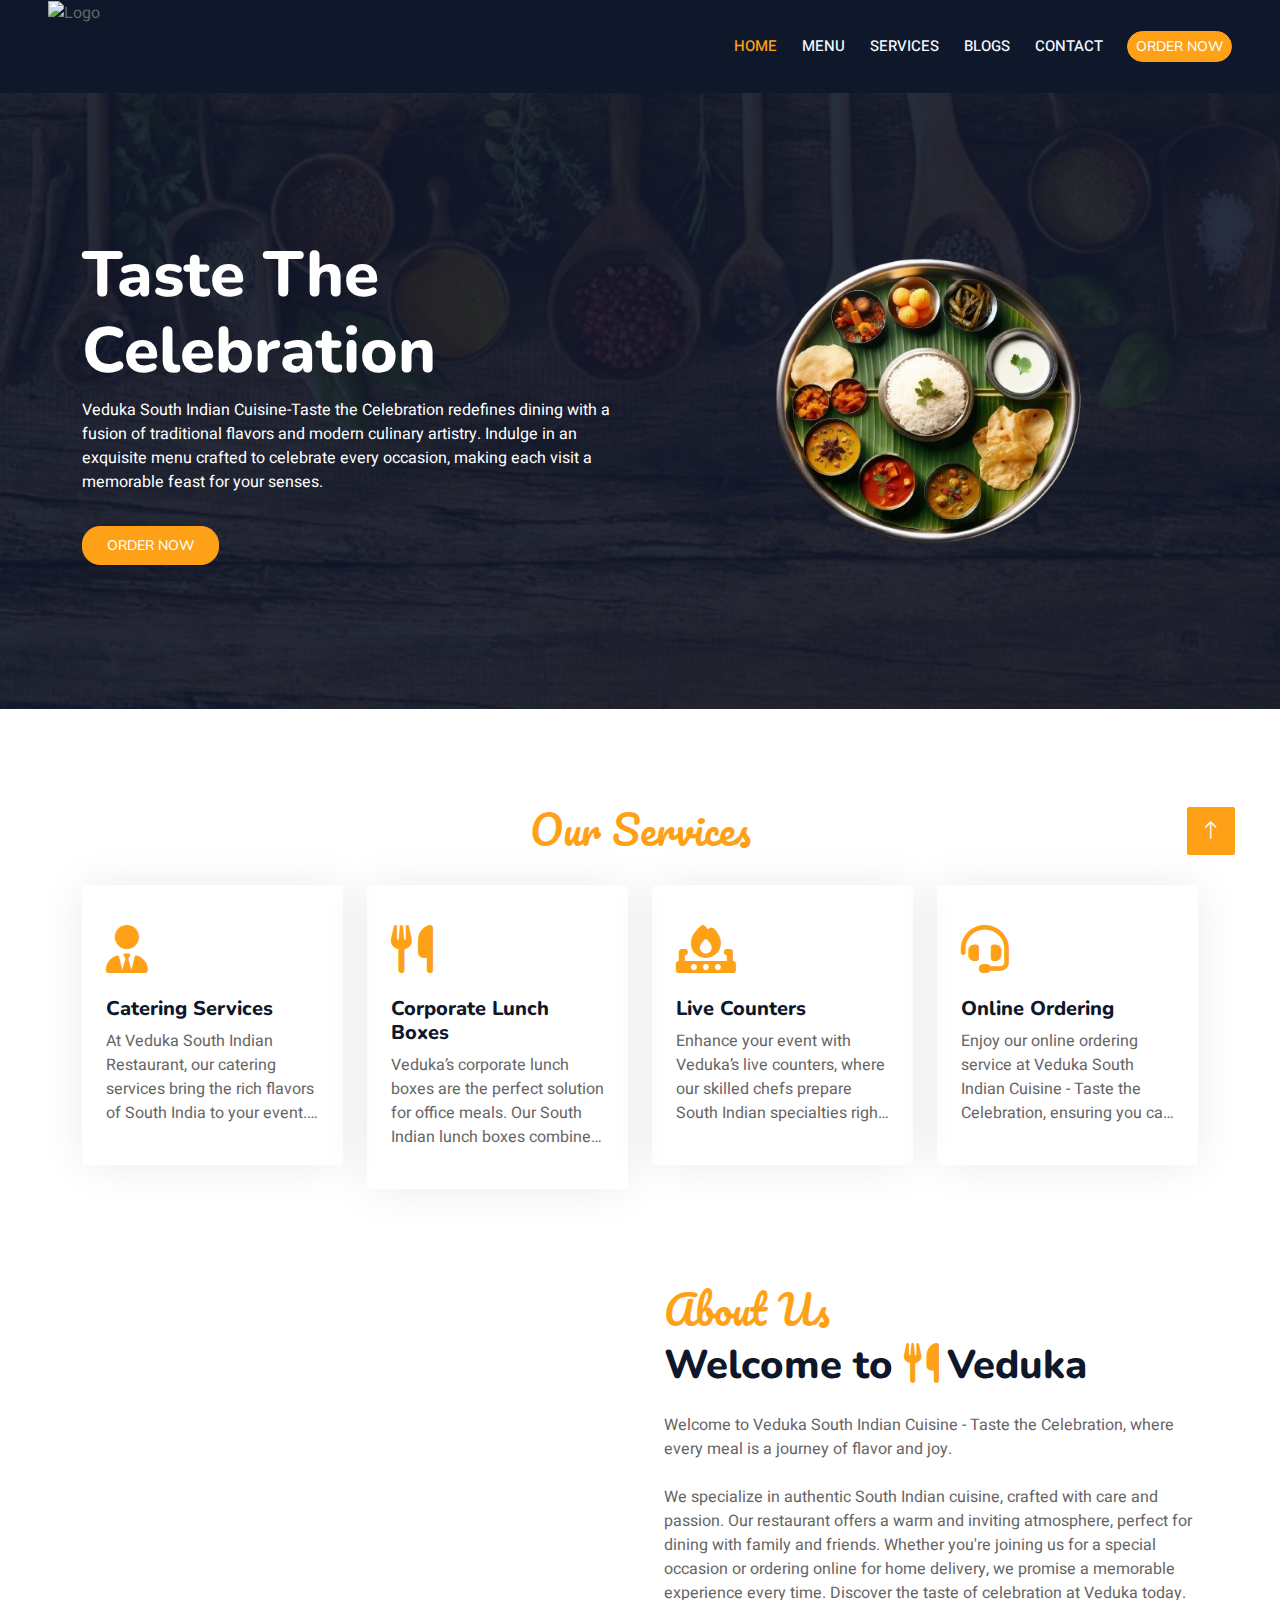
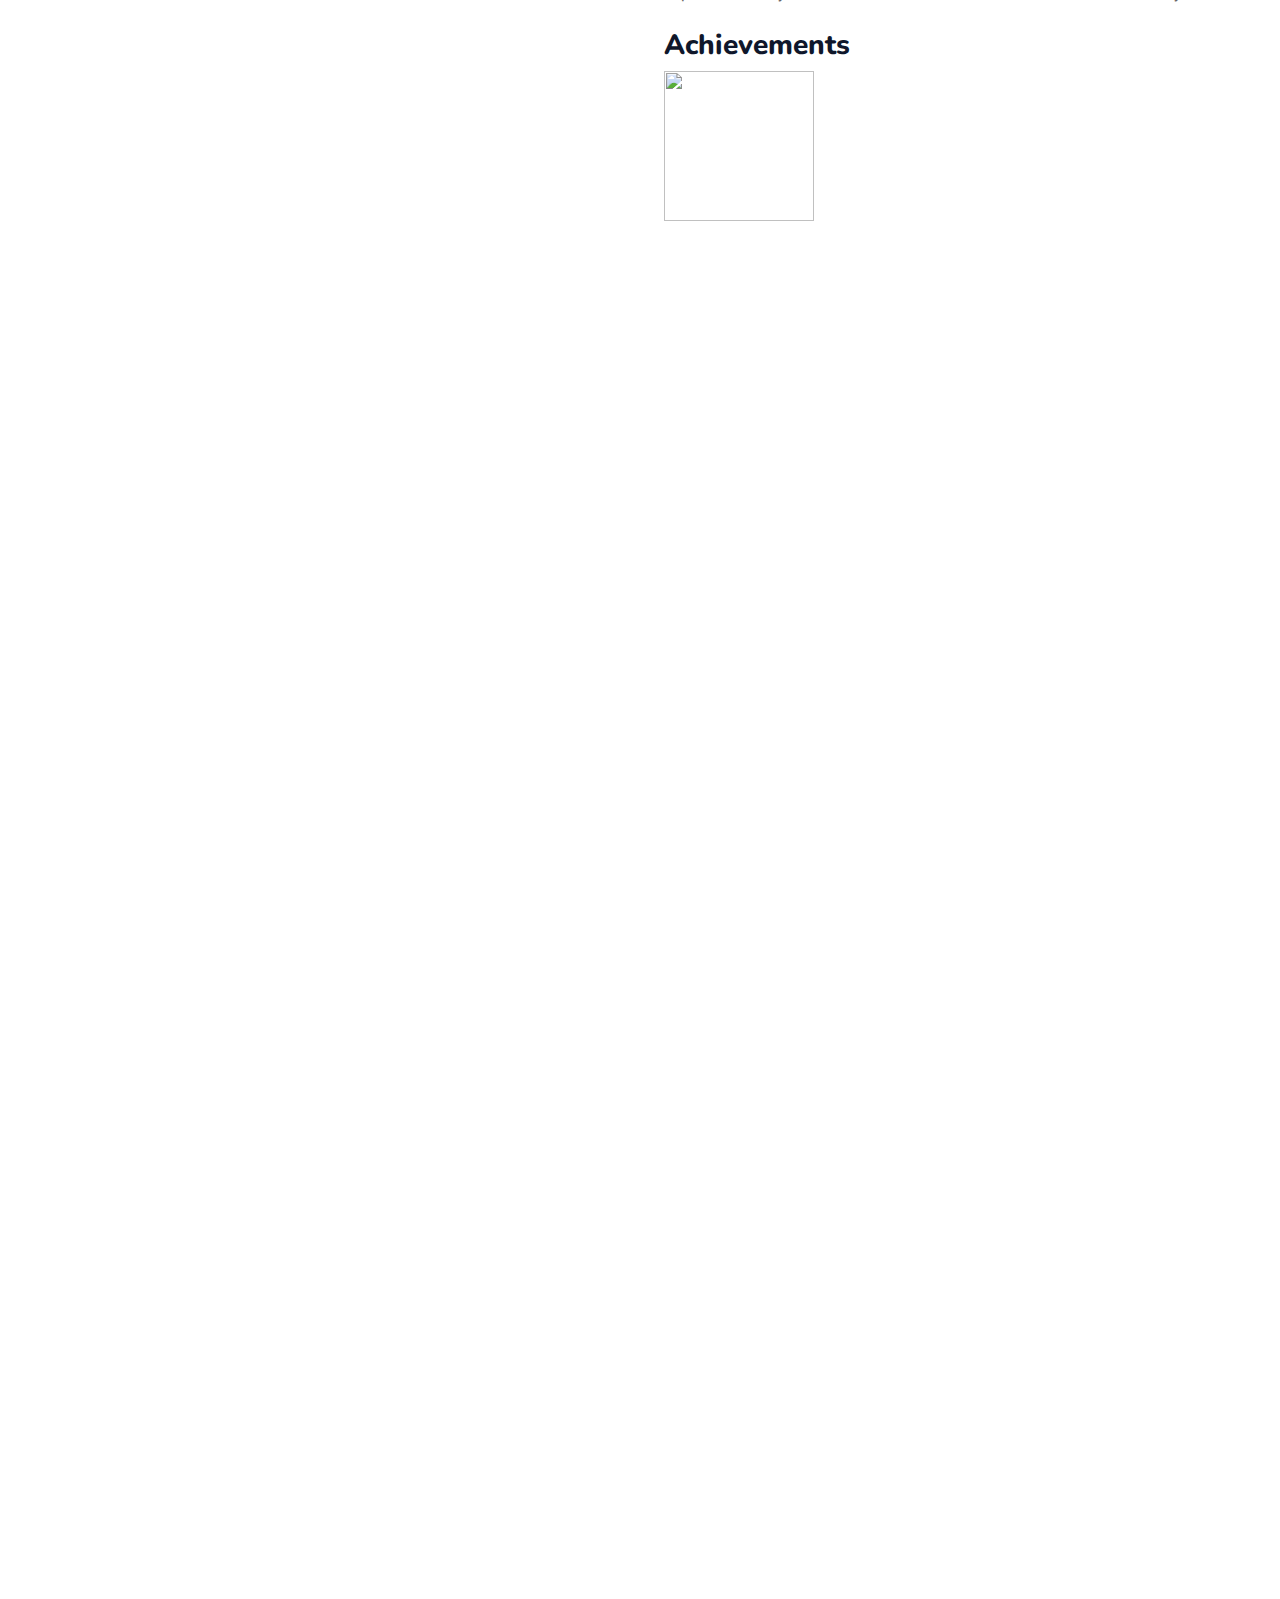
==== commit 1f4da2d2: "updated path" ====
--- a/index.html
+++ b/index.html
@@ -65,7 +65,7 @@
         <nav
           class="navbar navbar-expand-lg navbar-dark bg-dark px-4 px-lg-5 py-3 py-lg-0"
         >
-          <img src="Veduka_Logo.png" alt="Logo" class="Logo" />
+          <img src="./Veduka_Logo.png" alt="Logo" class="Logo" />
           <button
             class="navbar-toggler"
             type="button"
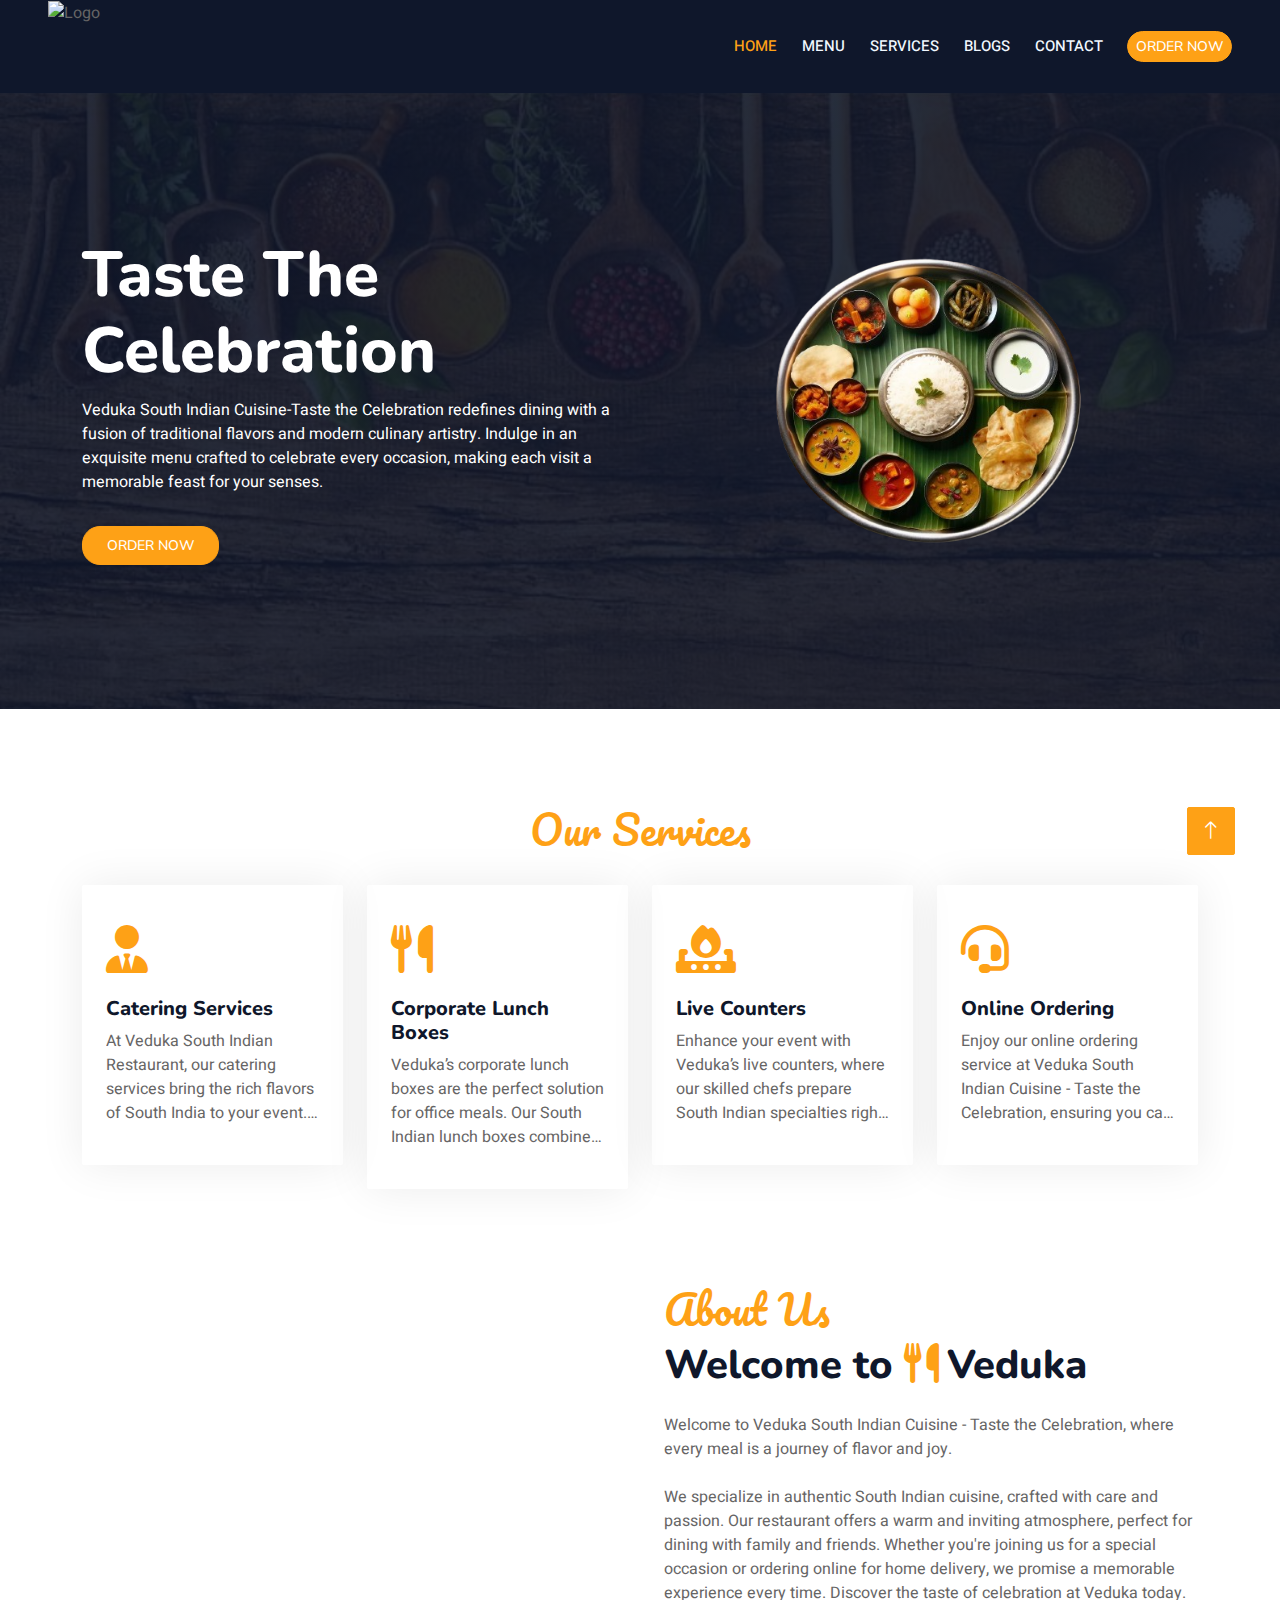
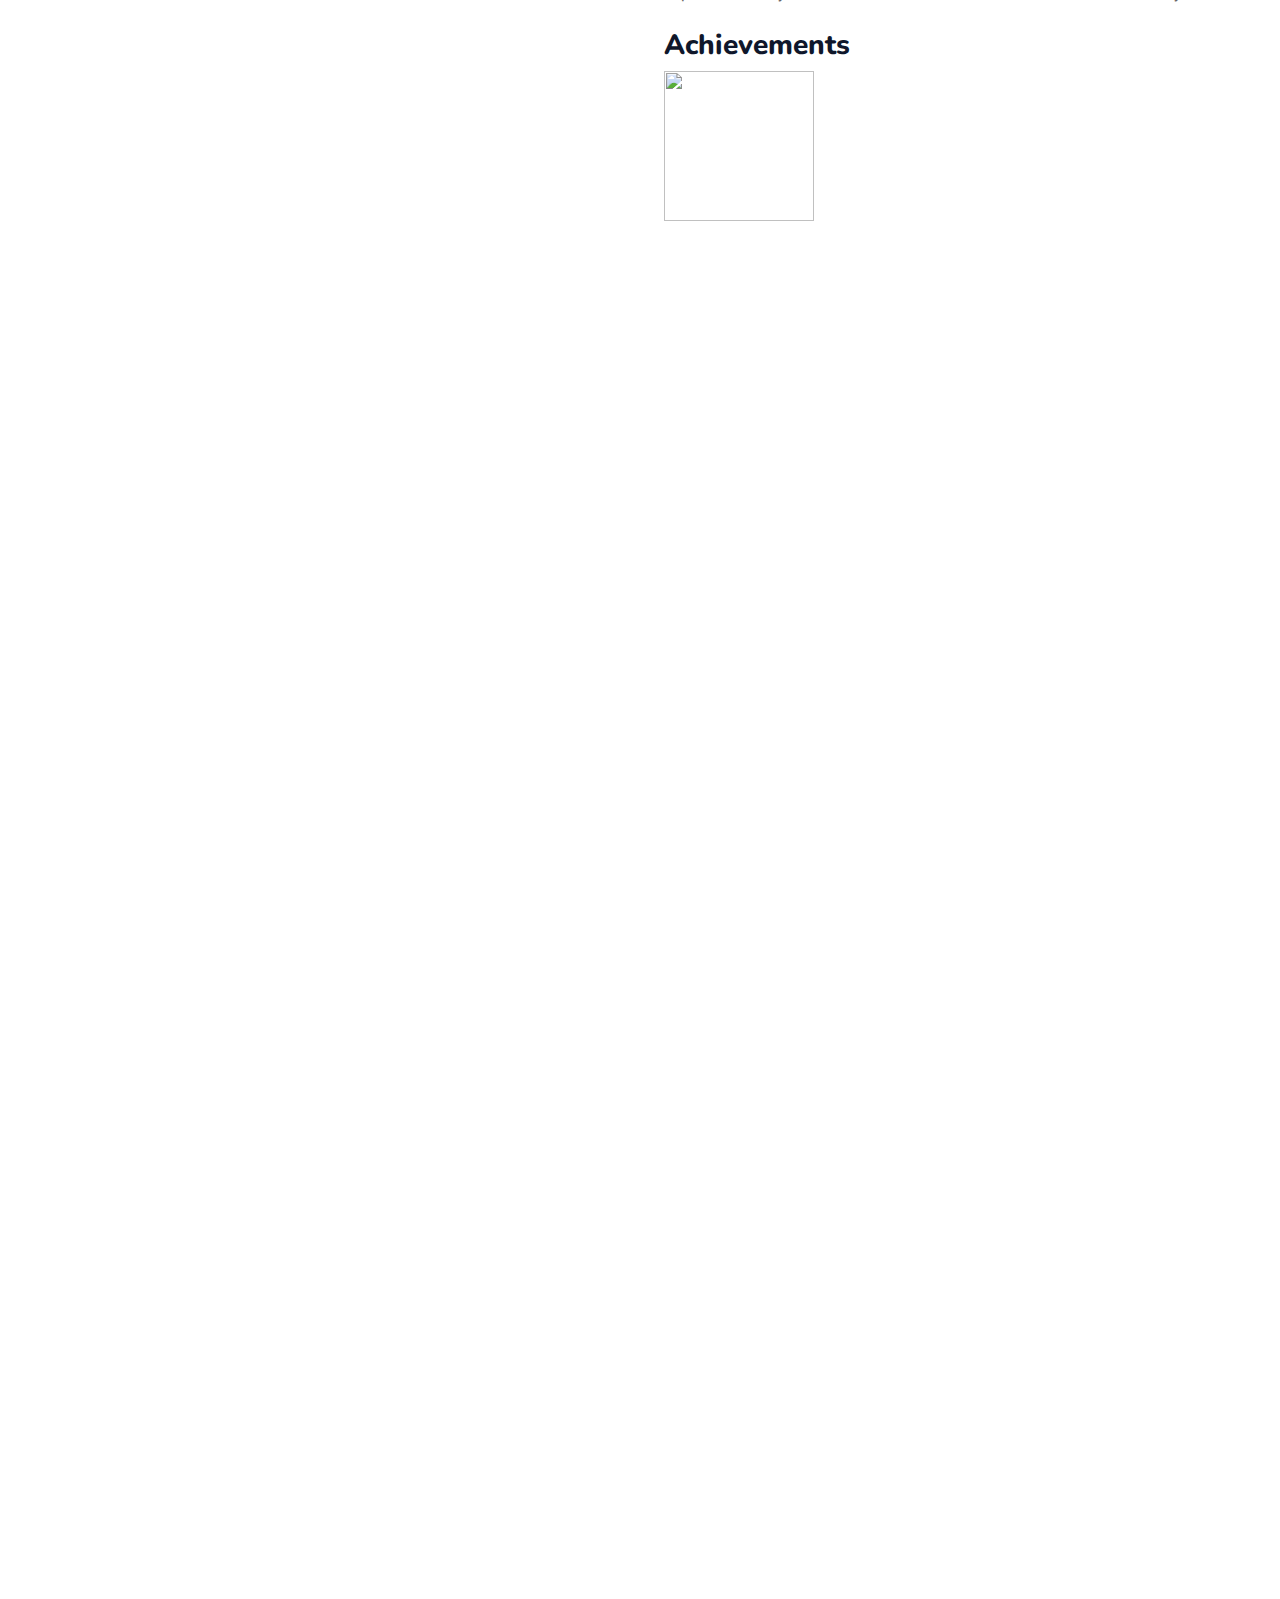
==== commit 6326f6ef: "updated image" ====
--- a/index.html
+++ b/index.html
@@ -65,7 +65,7 @@
         <nav
           class="navbar navbar-expand-lg navbar-dark bg-dark px-4 px-lg-5 py-3 py-lg-0"
         >
-          <img src="./Veduka_Logo.png" alt="Logo" class="Logo" />
+          <img src="./VedukaLogo.png" alt="Logo" class="Logo" />
           <button
             class="navbar-toggler"
             type="button"
--- a/css/style.css
+++ b/css/style.css
@@ -1,12 +1,12 @@
 /********** Template CSS **********/
 :root {
-    --primary: #FEA116;
-    --light: #F1F8FF;
-    --dark: #0F172B;
+    --primary: #fea116;
+    --light: #f1f8ff;
+    --dark: #0f172b;
 }
 
 .ff-secondary {
-    font-family: 'Pacifico', cursive;
+    font-family: "Pacifico", cursive;
 }
 
 .fw-medium {
@@ -25,33 +25,31 @@
     z-index: 99;
 }
 
-
 /*** Spinner ***/
 #spinner {
     opacity: 0;
     visibility: hidden;
-    transition: opacity .5s ease-out, visibility 0s linear .5s;
+    transition: opacity 0.5s ease-out, visibility 0s linear 0.5s;
     z-index: 99999;
 }
 
 #spinner.show {
-    transition: opacity .5s ease-out, visibility 0s linear 0s;
+    transition: opacity 0.5s ease-out, visibility 0s linear 0s;
     visibility: visible;
     opacity: 1;
 }
 
-
 /*** Button ***/
 .btn {
-    font-family: 'Nunito', sans-serif;
+    font-family: "Nunito", sans-serif;
     font-weight: 500;
     text-transform: uppercase;
-    transition: .5s;
+    transition: 0.5s;
 }
 
 .btn.btn-primary,
 .btn.btn-secondary {
-    color: #FFFFFF;
+    color: #ffffff;
 }
 
 .btn-square {
@@ -80,7 +78,6 @@
     border-radius: 2px;
 }
 
-
 /*** Navbar ***/
 .navbar-dark .navbar-nav .nav-link {
     position: relative;
@@ -91,16 +88,16 @@
     text-transform: uppercase;
     font-weight: 500;
     outline: none;
-    transition: .5s;
-}
-.Logo{
+    transition: 0.5s;
+}
+.Logo {
     height: 90px;
     width: 140px;
 }
 /***Adding rounded corners to buttons***/
-.orderbutton{
-    border-radius:18px;
-    font-size:14px
+.orderbutton {
+    border-radius: 18px;
+    font-size: 14px;
 }
 
 .sticky-top.navbar-dark .navbar-nav .nav-link {
@@ -114,7 +111,7 @@
 
 .navbar-dark .navbar-brand img {
     max-height: 60px;
-    transition: .5s;
+    transition: 0.5s;
 }
 
 .sticky-top.navbar-dark .navbar-brand img {
@@ -128,12 +125,12 @@
 
     .navbar-dark .navbar-collapse {
         margin-top: 15px;
-        border-top: 1px solid rgba(255, 255, 255, .1)
+        border-top: 1px solid rgba(255, 255, 255, 0.1);
     }
 
     .navbar-dark .navbar-nav .nav-link,
     .sticky-top.navbar-dark .navbar-nav .nav-link {
-        padding: 10px 0;    
+        padding: 10px 0;
         margin-left: 0;
     }
 
@@ -151,17 +148,17 @@
         z-index: 999;
         background: var(--dark) !important;
     }
-    
+
     .sticky-top.navbar-dark {
         position: fixed;
         background: var(--dark) !important;
     }
 }
 
-
 /*** Hero Header ***/
 .hero-header {
-    background: linear-gradient(rgba(15, 23, 43, .9), rgba(15, 23, 43, .9)), url(../lunchbox1.jpg);
+    background: linear-gradient(rgba(15, 23, 43, 0.9), rgba(15, 23, 43, 0.9)),
+        url(../lunchbox1.jpg);
     background-position: center center;
     background-repeat: no-repeat;
     background-size: cover;
@@ -171,16 +168,15 @@
     animation: imgRotate 50s linear infinite;
 }
 
-@keyframes imgRotate { 
-    100% { 
-        transform: rotate(360deg); 
-    } 
+@keyframes imgRotate {
+    100% {
+        transform: rotate(360deg);
+    }
 }
 
 .breadcrumb-item + .breadcrumb-item::before {
-    color: rgba(255, 255, 255, .5);
-}
-
+    color: rgba(255, 255, 255, 0.5);
+}
 
 /*** Section Title ***/
 .section-title {
@@ -190,7 +186,6 @@
 }
 
 .section-title::before {
-
     content: "";
     width: 45px;
     height: 2px;
@@ -214,16 +209,15 @@
 .section-title.text-end::after {
     display: none;
 }
-.Achievement{
-  height: 150px;
-  width: 150px;
-}
-
+.Achievement {
+    height: 150px;
+    width: 150px;
+}
 
 /*** Service ***/
 .service-item {
-    box-shadow: 0 0 45px rgba(0, 0, 0, .08);
-    transition: .5s;
+    box-shadow: 0 0 45px rgba(0, 0, 0, 0.08);
+    transition: 0.5s;
 }
 
 .service-item:hover {
@@ -231,20 +225,20 @@
 }
 
 .service-item * {
-    transition: .5s;
+    transition: 0.5s;
 }
 
 .service-item:hover * {
     color: var(--light) !important;
 }
 
-.service-description{
+.service-description {
     overflow: hidden;
     text-overflow: ellipsis;
     display: -webkit-box;
     -webkit-line-clamp: 4; /* number of lines to show */
-            line-clamp: 4;
-    -webkit-box-orient: vertical;   
+    line-clamp: 4;
+    -webkit-box-orient: vertical;
 }
 
 /*** Food Menu ***/
@@ -252,13 +246,13 @@
     border-bottom: 2px solid var(--primary);
 }
 
-
 /*** Youtube Video ***/
 .video {
     position: relative;
     height: 100%;
     min-height: 500px;
-    background: linear-gradient(rgba(15, 23, 43, .1), rgba(15, 23, 43, .1)), url(../img/video.jpg);
+    background: linear-gradient(rgba(15, 23, 43, 0.1), rgba(15, 23, 43, 0.1)),
+        url(../img/video.jpg);
     background-position: center center;
     background-repeat: no-repeat;
     background-size: cover;
@@ -365,21 +359,20 @@
     z-index: 999;
     font-size: 30px;
     font-weight: normal;
-    color: #FFFFFF;
+    color: #ffffff;
     background: #000000;
     opacity: 1;
 }
 
-
 /*** Team ***/
 .team-item {
-    box-shadow: 0 0 45px rgba(0, 0, 0, .08);
+    box-shadow: 0 0 45px rgba(0, 0, 0, 0.08);
     height: calc(100% - 38px);
-    transition: .5s;
+    transition: 0.5s;
 }
 
 .team-item img {
-    transition: .5s;
+    transition: 0.5s;
 }
 
 .team-item:hover img {
@@ -393,12 +386,11 @@
 .team-item .btn {
     border-radius: 38px 38px 0 0;
 }
-
 
 /*** Testimonial ***/
 .testimonial-carousel .owl-item .testimonial-item,
 .testimonial-carousel .owl-item.center .testimonial-item * {
-    transition: .5s;
+    transition: 0.5s;
 }
 
 .testimonial-carousel .owl-item.center .testimonial-item {
@@ -423,16 +415,15 @@
     margin: 0 5px;
     width: 15px;
     height: 15px;
-    border: 1px solid #CCCCCC;
+    border: 1px solid #cccccc;
     border-radius: 15px;
-    transition: .5s;
+    transition: 0.5s;
 }
 
 .testimonial-carousel .owl-dot.active {
     background: var(--primary);
     border-color: var(--primary);
 }
-
 
 /*** Footer ***/
 .footer .btn.btn-social {
@@ -443,9 +434,9 @@
     align-items: center;
     justify-content: center;
     color: var(--light);
-    border: 1px solid #FFFFFF;
+    border: 1px solid #ffffff;
     border-radius: 35px;
-    transition: .3s;
+    transition: 0.3s;
 }
 
 .footer .btn.btn-social:hover {
@@ -457,11 +448,11 @@
     margin-bottom: 5px;
     padding: 0;
     text-align: left;
-    color: #FFFFFF;
+    color: #ffffff;
     font-size: 15px;
     font-weight: normal;
     text-transform: capitalize;
-    transition: .3s;
+    transition: 0.3s;
 }
 
 .footer .btn.btn-link::before {
@@ -480,7 +471,7 @@
 .footer .copyright {
     padding: 25px 0;
     font-size: 15px;
-    border-top: 1px solid rgba(256, 256, 256, .1);
+    border-top: 1px solid rgba(256, 256, 256, 0.1);
 }
 
 .footer .copyright a {
@@ -490,7 +481,7 @@
 .footer .footer-menu a {
     margin-right: 15px;
     padding-right: 15px;
-    border-right: 1px solid rgba(255, 255, 255, .1);
+    border-right: 1px solid rgba(255, 255, 255, 0.1);
 }
 
 .footer .footer-menu a:last-child {
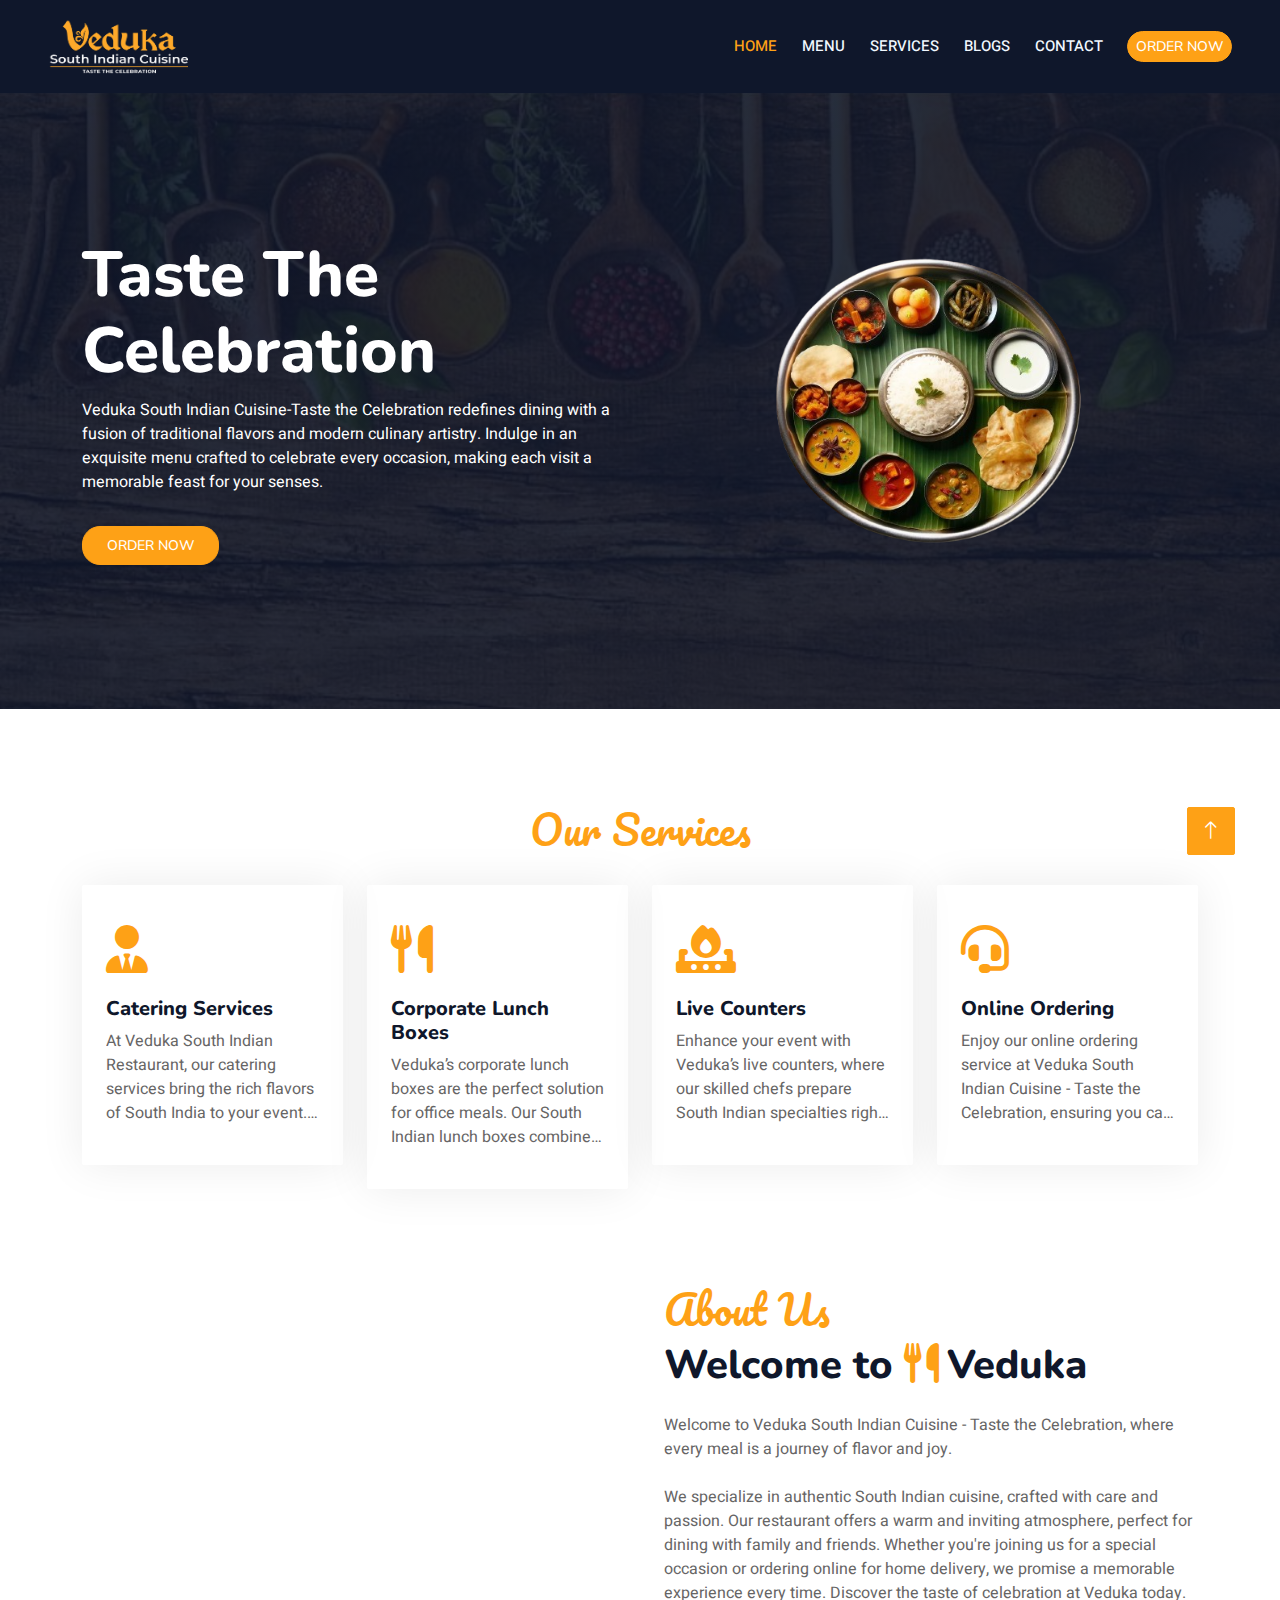
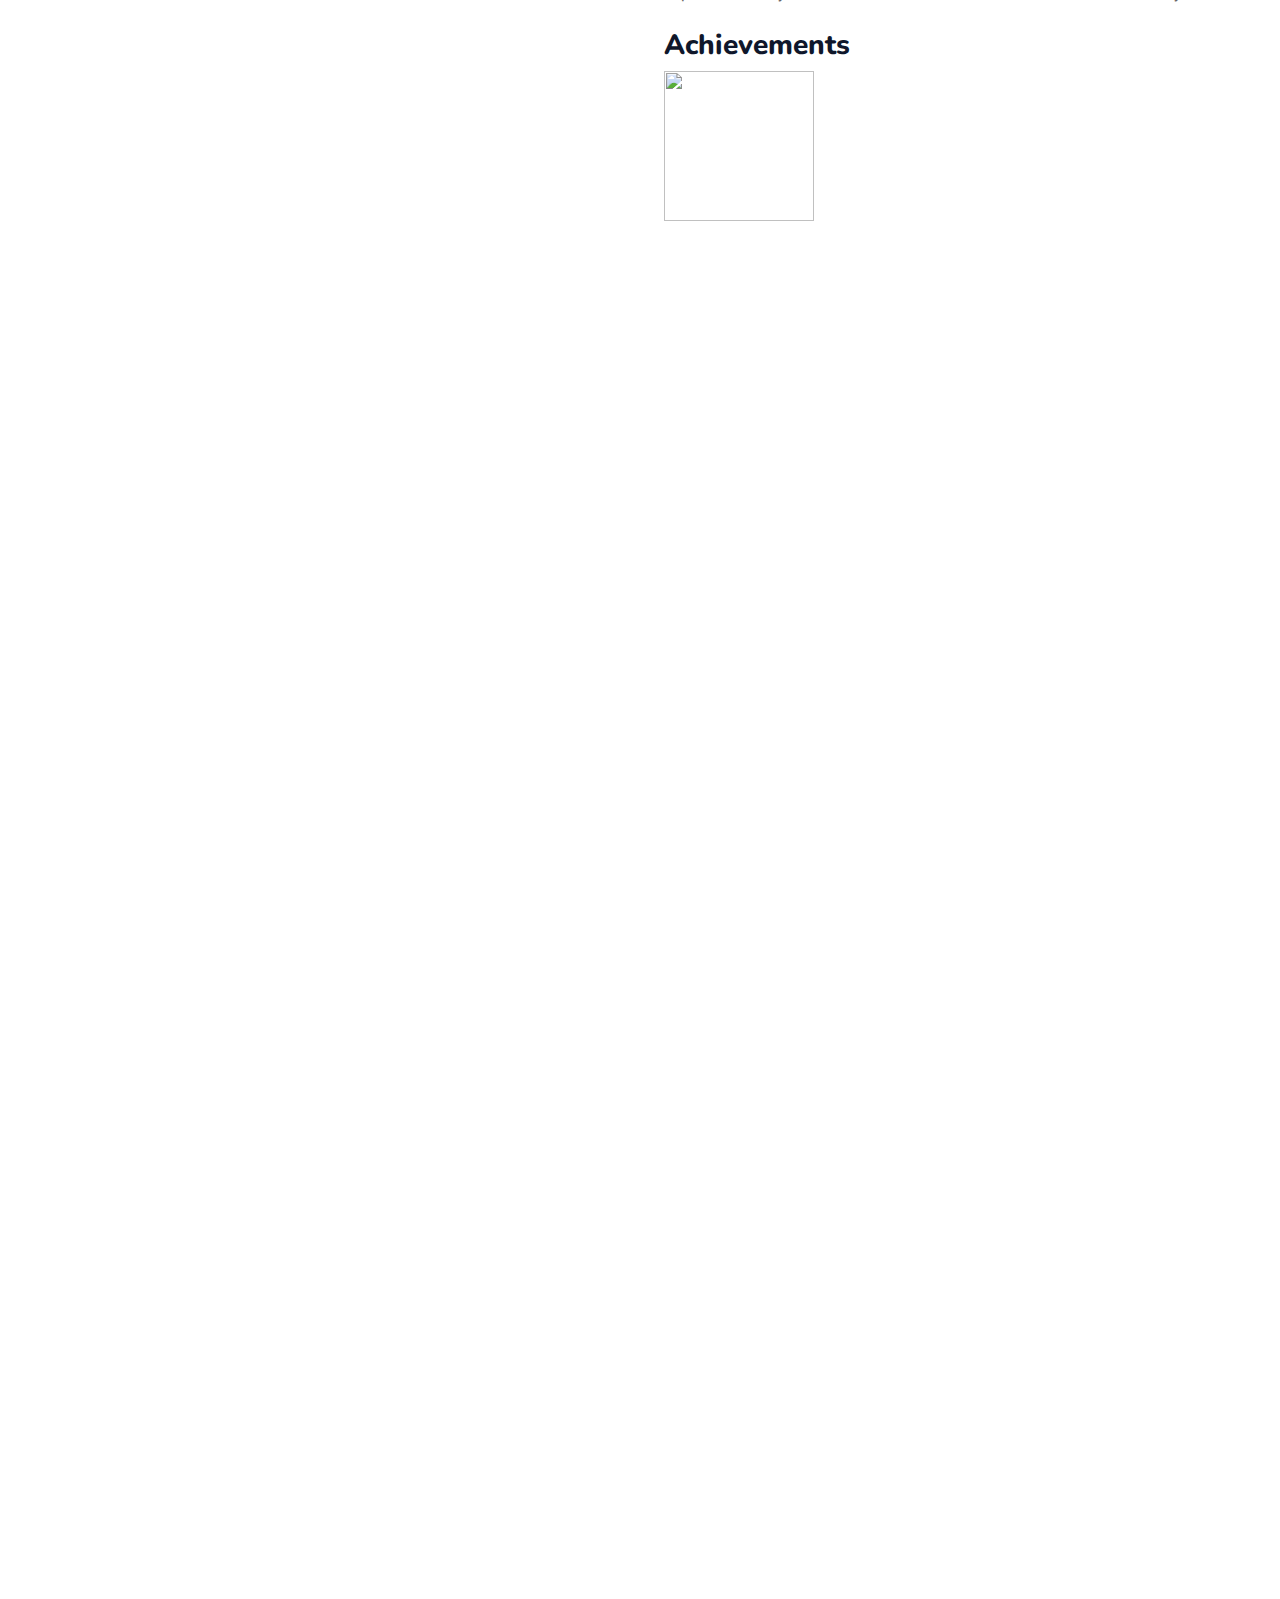
==== commit 6ca09bd3: "updated URLS" ====
--- a/index.html
+++ b/index.html
@@ -65,7 +65,7 @@
         <nav
           class="navbar navbar-expand-lg navbar-dark bg-dark px-4 px-lg-5 py-3 py-lg-0"
         >
-          <img src="./VedukaLogo.png" alt="Logo" class="Logo" />
+          <img src="./img/vedukalogo.png" alt="Logo" class="Logo" />
           <button
             class="navbar-toggler"
             type="button"
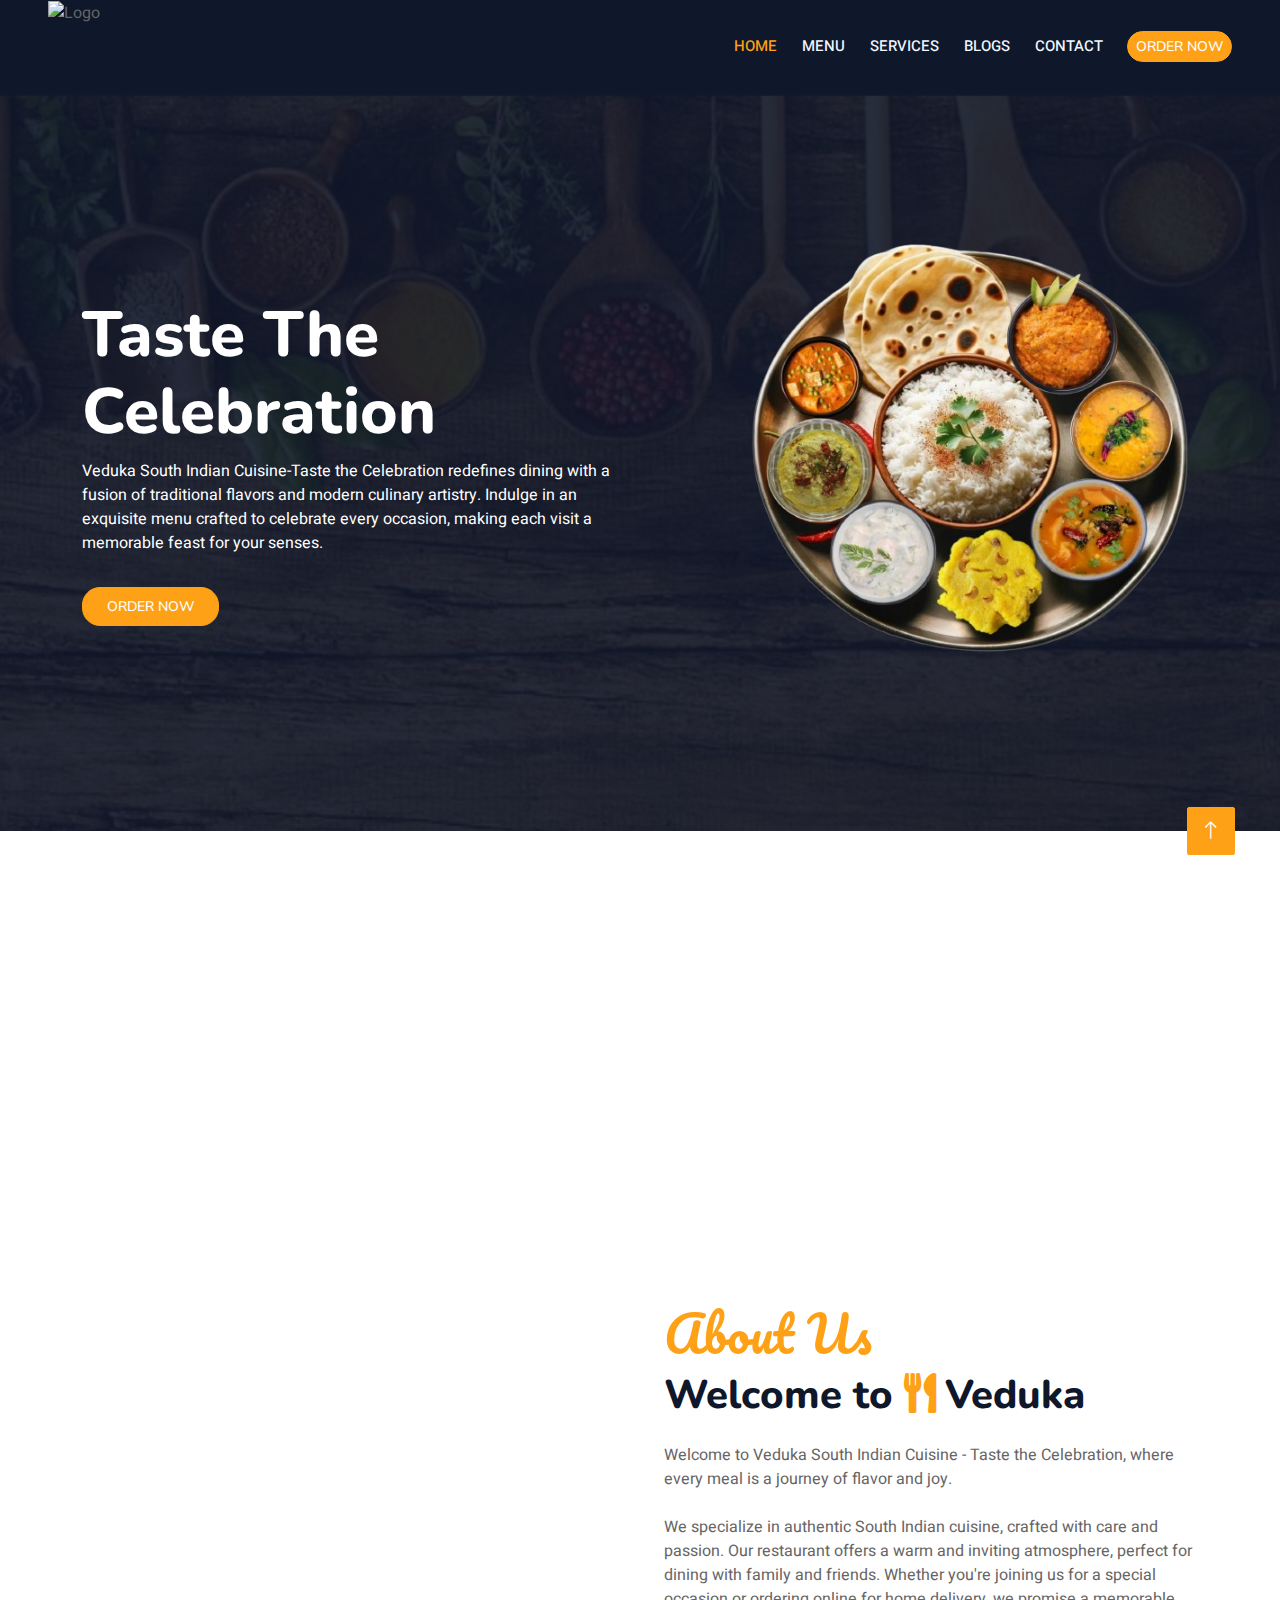
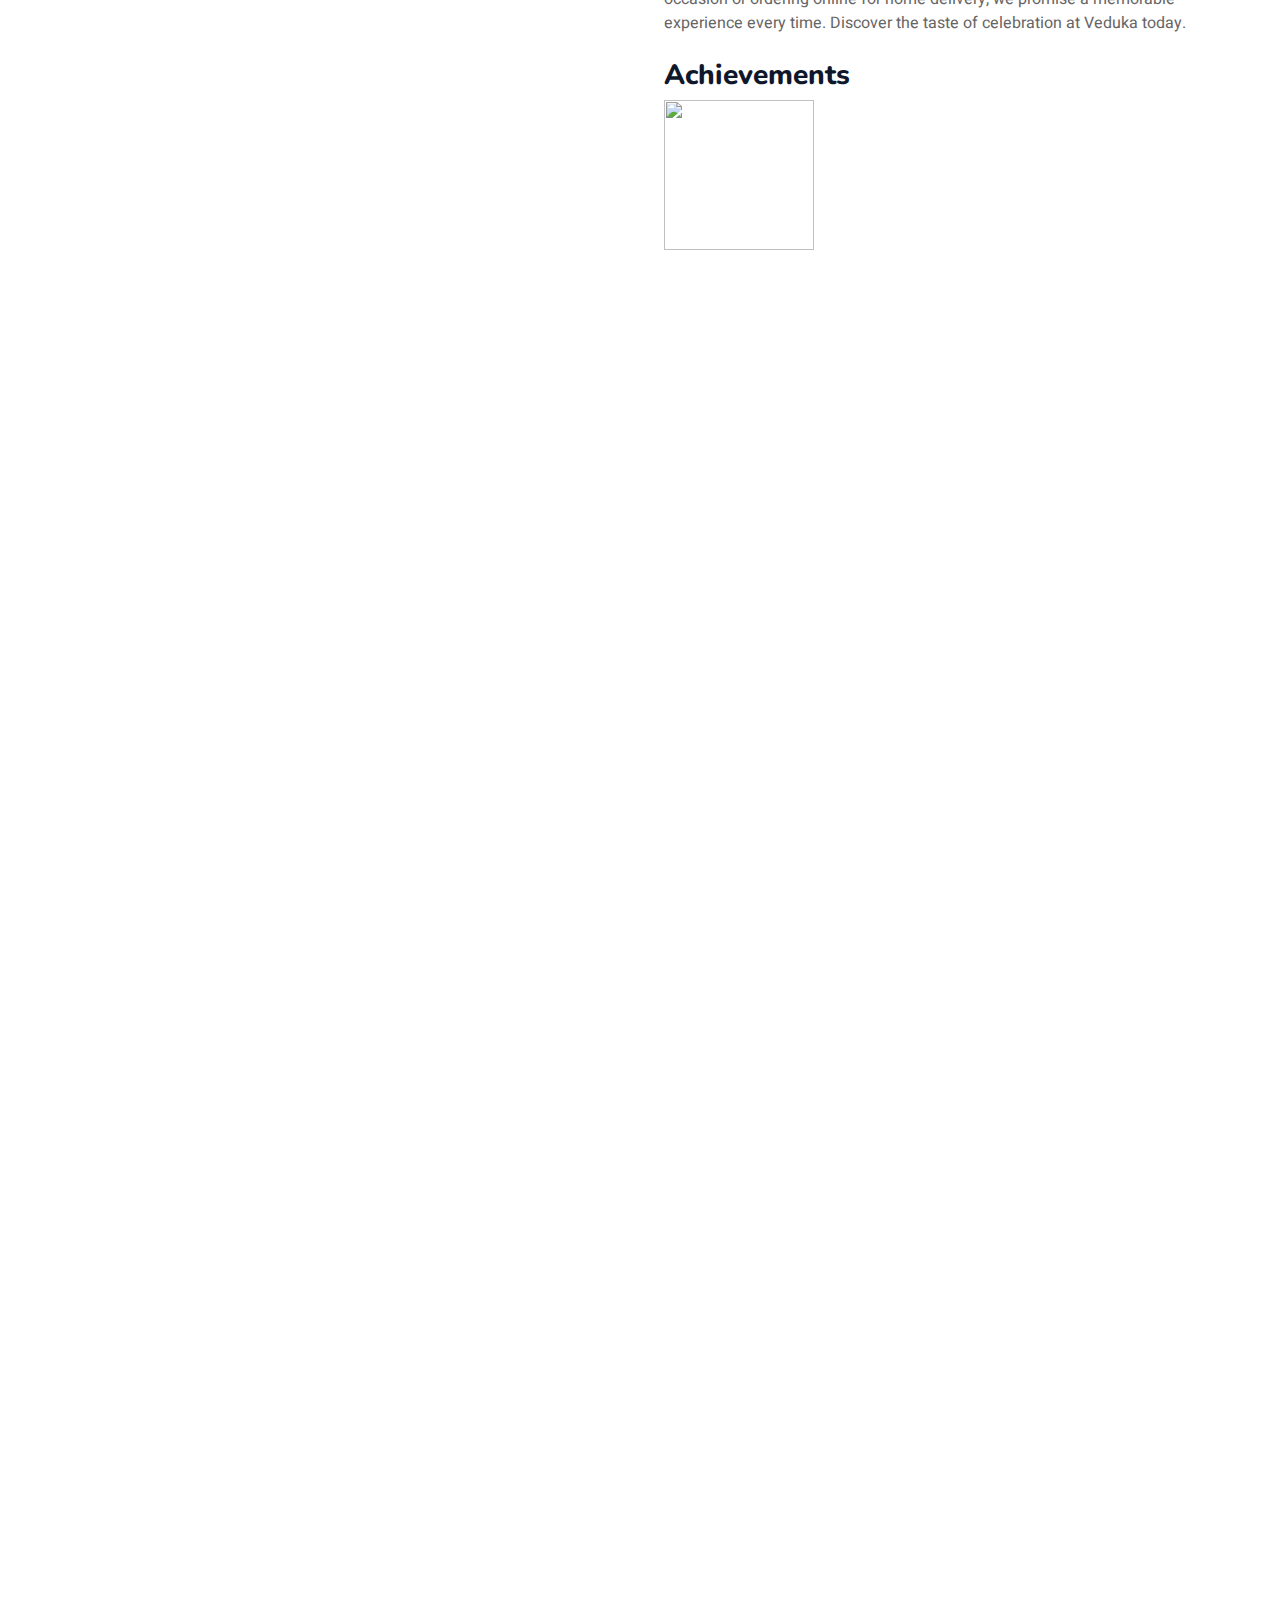
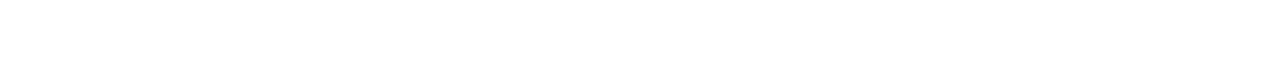
==== commit 070e7d86: "Hero section updated" ====
--- a/index.html
+++ b/index.html
@@ -20,7 +20,7 @@
 
     <!-- Icon Font Stylesheet -->
     <link
-      href="https://cdnjs.cloudflare.com/ajax/libs/font-awesome/6.6.0/css/all.min.css"
+      href="https://cdnjs.cloudflare.com/ajax/libs/font-awesome/5.10.0/css/all.min.css"
       rel="stylesheet"
     />
     <link
@@ -65,7 +65,7 @@
         <nav
           class="navbar navbar-expand-lg navbar-dark bg-dark px-4 px-lg-5 py-3 py-lg-0"
         >
-          <img src="./img/vedukalogo.png" alt="Logo" class="Logo" />
+          <img src="Veduka_Logo.png" alt="Logo" class="Logo" />
           <button
             class="navbar-toggler"
             type="button"
@@ -111,7 +111,7 @@
                 >
               </div>
               <div class="col-lg-6 text-center text-lg-end overflow-hidden">
-                <img class="img-fluid" src="Thali.png" alt="" />
+                <img class="img-fluid" src="Thali2.png" alt="" height="450px" width="450px" />
               </div>
             </div>
           </div>
@@ -120,24 +120,18 @@
       <!-- Navbar & Hero End -->
 
       <!-- Service Start -->
-     
       <div class="container-fluid py-5">
-        
         <div class="container">
-          
           <div class="row g-4">
-            <h5
-        class="section-title ff-secondary text-center text-primary fw-normal "
-      >
-        Our Services
-      </h5>
             <div class="col-lg-3 col-sm-6 wow fadeInUp" data-wow-delay="0.1s">
               <div class="service-item rounded pt-3">
                 <div class="p-4">
                   <i class="fa fa-3x fa-user-tie text-primary mb-4"></i>
-                  <h5>Catering Services</h5>
+                  <h5>Master Chefs</h5>
                   <p class="service-description"> 
-                    At Veduka South Indian Restaurant, our catering services bring the rich flavors of South India to your event. We offer customized menus designed to delight your guests and make every occasion memorable with authentic, expertly crafted dishes.
+                    Veduka chefs who create amazing dishes with a mix of
+                    traditional and modern flavors. Their skill and passion make
+                    every meal special and memorable.
                   </p>
                 </div>
               </div>
@@ -146,9 +140,12 @@
               <div class="service-item rounded pt-3">
                 <div class="p-4">
                   <i class="fa fa-3x fa-utensils text-primary mb-4"></i>
-                  <h5>Corporate Lunch Boxes</h5>
+                  <h5>Quality Food</h5>
                   <p class="service-description">
-                    Veduka’s corporate lunch boxes are the perfect solution for office meals. Our South Indian lunch boxes combine taste and convenience, providing your team with a flavorful and satisfying break during the workday, while maintaining high standards of freshness and quality.
+                    Veduka South Indian Cuisine - Taste the Celebration prides
+                    itself on offering high-quality food made from the freshest
+                    ingredients. Each dish is carefully prepared to ensure
+                    exceptional taste.
                   </p>
                 </div>
               </div>
@@ -156,10 +153,12 @@
             <div class="col-lg-3 col-sm-6 wow fadeInUp" data-wow-delay="0.5s">
               <div class="service-item rounded pt-3">
                 <div class="p-4">
-                  <i class="fa fa-3x fa-fire-burner text-primary mb-4"></i>
-                  <h5>Live Counters</h5>
+                  <i class="fa fa-3x fa-cart-plus text-primary mb-4"></i>
+                  <h5>Online Order</h5>
                   <p class="service-description">
-                    Enhance your event with Veduka’s live counters, where our skilled chefs prepare South Indian specialties right before your guests. This interactive dining experience brings vibrant flavors and a touch of excitement, ensuring your event is both memorable and delicious.
+                    Experience the flavors of Veduka from the comfort of your
+                    home! Our online ordering system is designed to be quick,
+                    easy, and convenient.
                   </p>
                 </div>
               </div>
@@ -168,9 +167,9 @@
               <div class="service-item rounded pt-3">
                 <div class="p-4">
                   <i class="fa fa-3x fa-headset text-primary mb-4"></i>
-                  <h5>Online Ordering</h5>
+                  <h5>24/7 Service</h5>
                   <p class="service-description">
-                    Enjoy our online ordering service at Veduka South
+                    Enjoy our 24/7 online ordering service at Veduka South
                     Indian Cuisine - Taste the Celebration, ensuring you can
                     savor our delicious dishes anytime, day or night.
                   </p>
@@ -192,14 +191,14 @@
                   <img
                     class="img-fluid rounded w-100 wow zoomIn"
                     data-wow-delay="0.1s"
-                    src="homeimage2.jpg"
+                    src="img/about-1.jpg"
                   />
                 </div>
                 <div class="col-6 text-start">
                   <img
                     class="img-fluid rounded w-75 wow zoomIn"
                     data-wow-delay="0.3s"
-                    src="homeimage4.jpg"
+                    src="img/about-2.jpg"
                     style="margin-top: 25%"
                   />
                 </div>
@@ -207,14 +206,14 @@
                   <img
                     class="img-fluid rounded w-75 wow zoomIn"
                     data-wow-delay="0.5s"
-                    src="homeimage1.jpg"
+                    src="img/about-3.jpg"
                   />
                 </div>
                 <div class="col-6 text-end">
                   <img
                     class="img-fluid rounded w-100 wow zoomIn"
                     data-wow-delay="0.7s"
-                    src="homeimage3.jpg"
+                    src="img/about-4.jpg"
                   />
                 </div>
               </div>
@@ -258,7 +257,7 @@
             >
               Food Menu
             </h5>
-            <h2 class="mb-5">Most Popular Items</h2>
+            <h1 class="mb-5">Most Popular Items</h1>
           </div>
           <div class="tab-class text-center wow fadeInUp" data-wow-delay="0.1s">
             <ul
@@ -1129,7 +1128,7 @@
                 <i class="fa fa-phone-alt me-3"></i>+1 (404) 274-7381
               </p>
               <p class="mb-2">
-                <i class="fa fa-envelope me-3"></i>info@vedukarestaurant.com
+                <i class="fa fa-envelope me-3"></i>info@example.com
               </p>
               <div class="d-flex pt-2">
                 <a class="btn btn-outline-light btn-social" href=""
@@ -1152,10 +1151,10 @@
               >
                 Opening
               </h4>
-              <h5 class="text-light fw-normal">Tuesday - Sunday</h5>
+              <h5 class="text-light fw-normal">Monday - Saturday</h5>
               <p>09AM - 09PM</p>
-              <h5 class="text-light fw-normal">Monday</h5>
-              <p>Holiday</p>
+              <h5 class="text-light fw-normal">Sunday</h5>
+              <p>10AM - 08PM</p>
             </div>
           
           </div>
@@ -1169,9 +1168,11 @@
                 >, All Rights Reserved.
 
                 <!--/*** This template is free as long as you keep the footer author’s credit link/attribution link/backlink. If you'd like to use the template without the footer author’s credit link/attribution link/backlink, you can purchase the Credit Removal License from "https://htmlcodex.com/credit-removal". Thank you for your support. ***/-->
-                </a
+                Designed By
+                <a class="border-bottom" href="https://htmlcodex.com"
+                  >Team Magnus</a
                 ><br /><br />
-                Developed by
+                Distributed By
                 <a
                   class="border-bottom"
                   href="https://themewagon.com"
--- a/css/style.css
+++ b/css/style.css
@@ -1,12 +1,12 @@
 /********** Template CSS **********/
 :root {
-    --primary: #fea116;
-    --light: #f1f8ff;
-    --dark: #0f172b;
+    --primary: #FEA116;
+    --light: #F1F8FF;
+    --dark: #0F172B;
 }
 
 .ff-secondary {
-    font-family: "Pacifico", cursive;
+    font-family: 'Pacifico', cursive;
 }
 
 .fw-medium {
@@ -25,31 +25,33 @@
     z-index: 99;
 }
 
+
 /*** Spinner ***/
 #spinner {
     opacity: 0;
     visibility: hidden;
-    transition: opacity 0.5s ease-out, visibility 0s linear 0.5s;
+    transition: opacity .5s ease-out, visibility 0s linear .5s;
     z-index: 99999;
 }
 
 #spinner.show {
-    transition: opacity 0.5s ease-out, visibility 0s linear 0s;
+    transition: opacity .5s ease-out, visibility 0s linear 0s;
     visibility: visible;
     opacity: 1;
 }
 
+
 /*** Button ***/
 .btn {
-    font-family: "Nunito", sans-serif;
+    font-family: 'Nunito', sans-serif;
     font-weight: 500;
     text-transform: uppercase;
-    transition: 0.5s;
+    transition: .5s;
 }
 
 .btn.btn-primary,
 .btn.btn-secondary {
-    color: #ffffff;
+    color: #FFFFFF;
 }
 
 .btn-square {
@@ -78,6 +80,7 @@
     border-radius: 2px;
 }
 
+
 /*** Navbar ***/
 .navbar-dark .navbar-nav .nav-link {
     position: relative;
@@ -88,16 +91,16 @@
     text-transform: uppercase;
     font-weight: 500;
     outline: none;
-    transition: 0.5s;
-}
-.Logo {
+    transition: .5s;
+}
+.Logo{
     height: 90px;
     width: 140px;
 }
 /***Adding rounded corners to buttons***/
-.orderbutton {
-    border-radius: 18px;
-    font-size: 14px;
+.orderbutton{
+    border-radius:18px;
+    font-size:14px
 }
 
 .sticky-top.navbar-dark .navbar-nav .nav-link {
@@ -111,7 +114,7 @@
 
 .navbar-dark .navbar-brand img {
     max-height: 60px;
-    transition: 0.5s;
+    transition: .5s;
 }
 
 .sticky-top.navbar-dark .navbar-brand img {
@@ -125,12 +128,12 @@
 
     .navbar-dark .navbar-collapse {
         margin-top: 15px;
-        border-top: 1px solid rgba(255, 255, 255, 0.1);
+        border-top: 1px solid rgba(255, 255, 255, .1)
     }
 
     .navbar-dark .navbar-nav .nav-link,
     .sticky-top.navbar-dark .navbar-nav .nav-link {
-        padding: 10px 0;
+        padding: 10px 0;    
         margin-left: 0;
     }
 
@@ -148,17 +151,17 @@
         z-index: 999;
         background: var(--dark) !important;
     }
-
+    
     .sticky-top.navbar-dark {
         position: fixed;
         background: var(--dark) !important;
     }
 }
 
+
 /*** Hero Header ***/
 .hero-header {
-    background: linear-gradient(rgba(15, 23, 43, 0.9), rgba(15, 23, 43, 0.9)),
-        url(../lunchbox1.jpg);
+    background: linear-gradient(rgba(15, 23, 43, .9), rgba(15, 23, 43, .9)), url(../lunchbox1.jpg);
     background-position: center center;
     background-repeat: no-repeat;
     background-size: cover;
@@ -168,24 +171,26 @@
     animation: imgRotate 50s linear infinite;
 }
 
-@keyframes imgRotate {
-    100% {
-        transform: rotate(360deg);
-    }
+@keyframes imgRotate { 
+    100% { 
+        transform: rotate(360deg); 
+    } 
 }
 
 .breadcrumb-item + .breadcrumb-item::before {
-    color: rgba(255, 255, 255, 0.5);
-}
+    color: rgba(255, 255, 255, .5);
+}
+
 
 /*** Section Title ***/
 .section-title {
     position: relative;
     display: inline-block;
-    font-size: 40px;
+    font-size: 50px;
 }
 
 .section-title::before {
+
     content: "";
     width: 45px;
     height: 2px;
@@ -209,15 +214,16 @@
 .section-title.text-end::after {
     display: none;
 }
-.Achievement {
-    height: 150px;
-    width: 150px;
-}
+.Achievement{
+  height: 150px;
+  width: 150px;
+}
+
 
 /*** Service ***/
 .service-item {
-    box-shadow: 0 0 45px rgba(0, 0, 0, 0.08);
-    transition: 0.5s;
+    box-shadow: 0 0 45px rgba(0, 0, 0, .08);
+    transition: .5s;
 }
 
 .service-item:hover {
@@ -225,20 +231,20 @@
 }
 
 .service-item * {
-    transition: 0.5s;
+    transition: .5s;
 }
 
 .service-item:hover * {
     color: var(--light) !important;
 }
 
-.service-description {
+.service-description{
     overflow: hidden;
     text-overflow: ellipsis;
     display: -webkit-box;
     -webkit-line-clamp: 4; /* number of lines to show */
-    line-clamp: 4;
-    -webkit-box-orient: vertical;
+            line-clamp: 4;
+    -webkit-box-orient: vertical;   
 }
 
 /*** Food Menu ***/
@@ -246,13 +252,13 @@
     border-bottom: 2px solid var(--primary);
 }
 
+
 /*** Youtube Video ***/
 .video {
     position: relative;
     height: 100%;
     min-height: 500px;
-    background: linear-gradient(rgba(15, 23, 43, 0.1), rgba(15, 23, 43, 0.1)),
-        url(../img/video.jpg);
+    background: linear-gradient(rgba(15, 23, 43, .1), rgba(15, 23, 43, .1)), url(../img/video.jpg);
     background-position: center center;
     background-repeat: no-repeat;
     background-size: cover;
@@ -359,20 +365,21 @@
     z-index: 999;
     font-size: 30px;
     font-weight: normal;
-    color: #ffffff;
+    color: #FFFFFF;
     background: #000000;
     opacity: 1;
 }
 
+
 /*** Team ***/
 .team-item {
-    box-shadow: 0 0 45px rgba(0, 0, 0, 0.08);
+    box-shadow: 0 0 45px rgba(0, 0, 0, .08);
     height: calc(100% - 38px);
-    transition: 0.5s;
+    transition: .5s;
 }
 
 .team-item img {
-    transition: 0.5s;
+    transition: .5s;
 }
 
 .team-item:hover img {
@@ -386,11 +393,12 @@
 .team-item .btn {
     border-radius: 38px 38px 0 0;
 }
+
 
 /*** Testimonial ***/
 .testimonial-carousel .owl-item .testimonial-item,
 .testimonial-carousel .owl-item.center .testimonial-item * {
-    transition: 0.5s;
+    transition: .5s;
 }
 
 .testimonial-carousel .owl-item.center .testimonial-item {
@@ -415,15 +423,16 @@
     margin: 0 5px;
     width: 15px;
     height: 15px;
-    border: 1px solid #cccccc;
+    border: 1px solid #CCCCCC;
     border-radius: 15px;
-    transition: 0.5s;
+    transition: .5s;
 }
 
 .testimonial-carousel .owl-dot.active {
     background: var(--primary);
     border-color: var(--primary);
 }
+
 
 /*** Footer ***/
 .footer .btn.btn-social {
@@ -434,9 +443,9 @@
     align-items: center;
     justify-content: center;
     color: var(--light);
-    border: 1px solid #ffffff;
+    border: 1px solid #FFFFFF;
     border-radius: 35px;
-    transition: 0.3s;
+    transition: .3s;
 }
 
 .footer .btn.btn-social:hover {
@@ -448,11 +457,11 @@
     margin-bottom: 5px;
     padding: 0;
     text-align: left;
-    color: #ffffff;
+    color: #FFFFFF;
     font-size: 15px;
     font-weight: normal;
     text-transform: capitalize;
-    transition: 0.3s;
+    transition: .3s;
 }
 
 .footer .btn.btn-link::before {
@@ -471,7 +480,7 @@
 .footer .copyright {
     padding: 25px 0;
     font-size: 15px;
-    border-top: 1px solid rgba(256, 256, 256, 0.1);
+    border-top: 1px solid rgba(256, 256, 256, .1);
 }
 
 .footer .copyright a {
@@ -481,7 +490,7 @@
 .footer .footer-menu a {
     margin-right: 15px;
     padding-right: 15px;
-    border-right: 1px solid rgba(255, 255, 255, 0.1);
+    border-right: 1px solid rgba(255, 255, 255, .1);
 }
 
 .footer .footer-menu a:last-child {
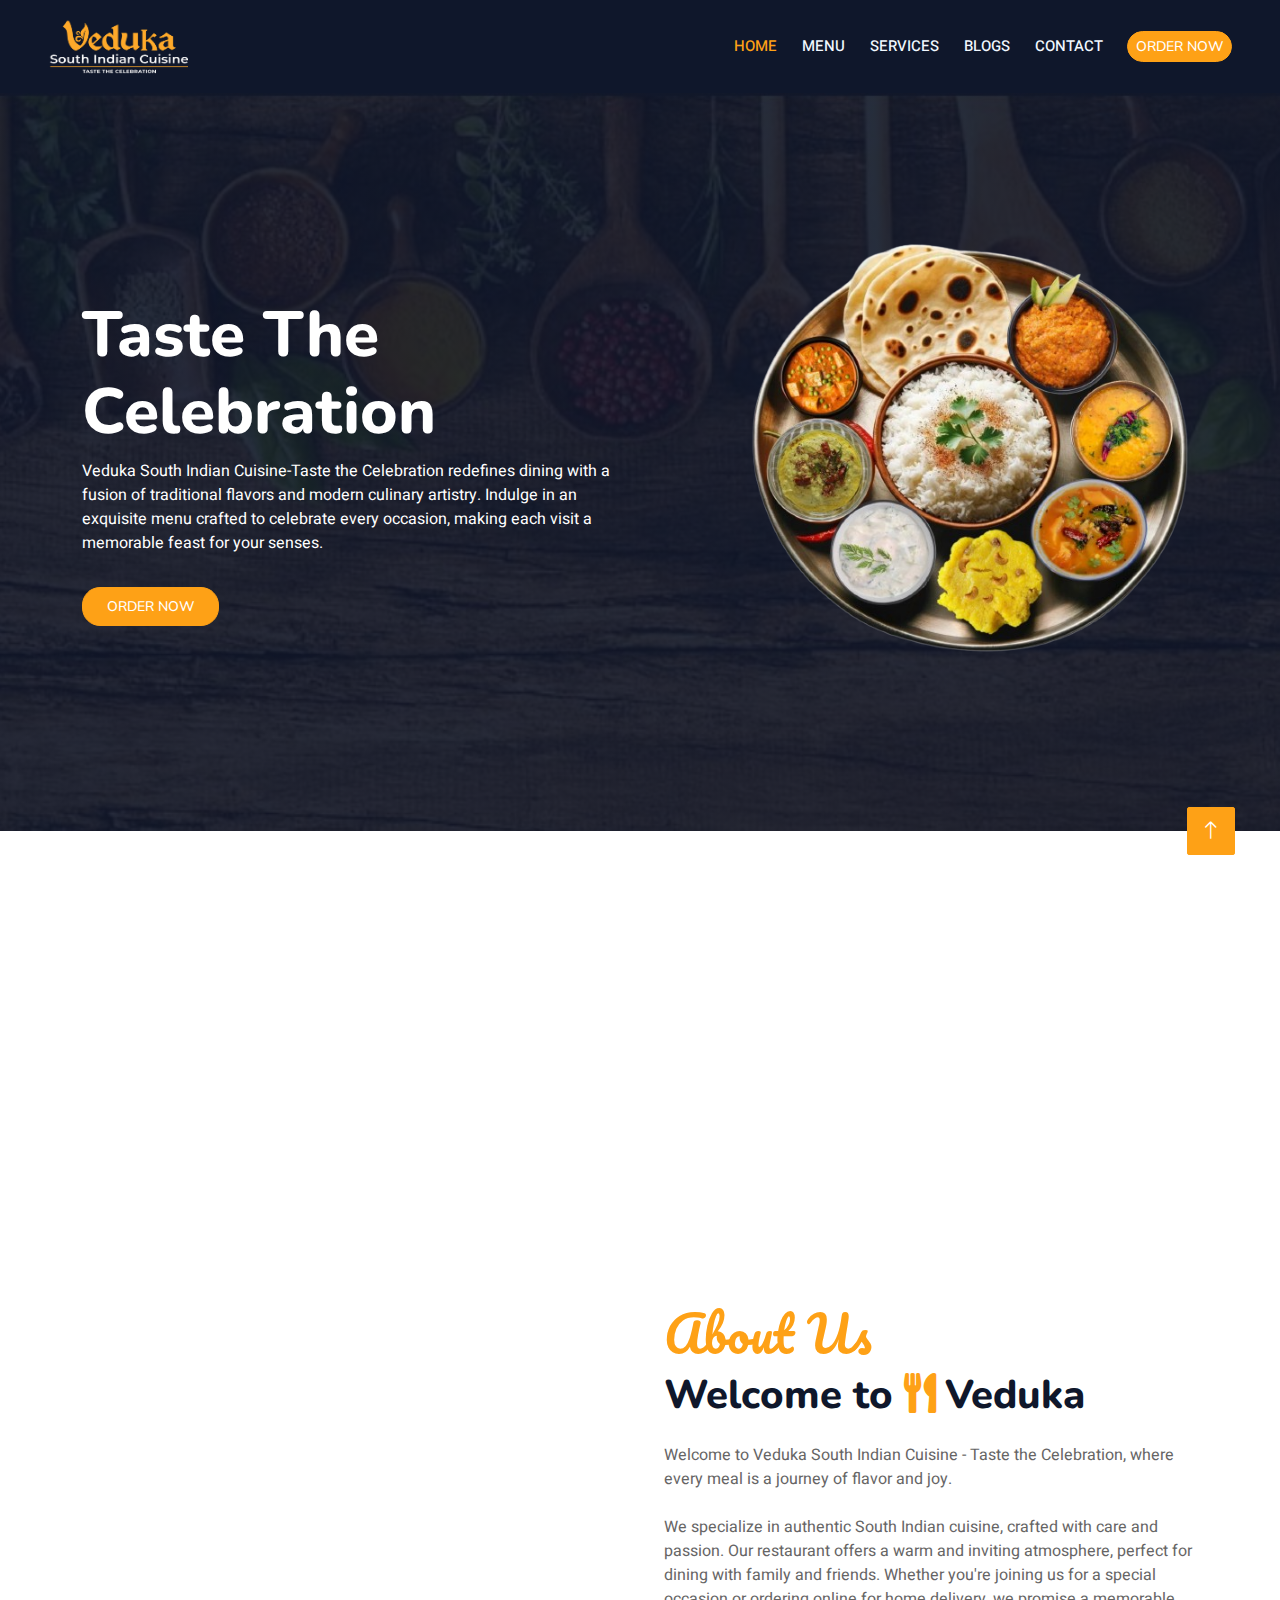
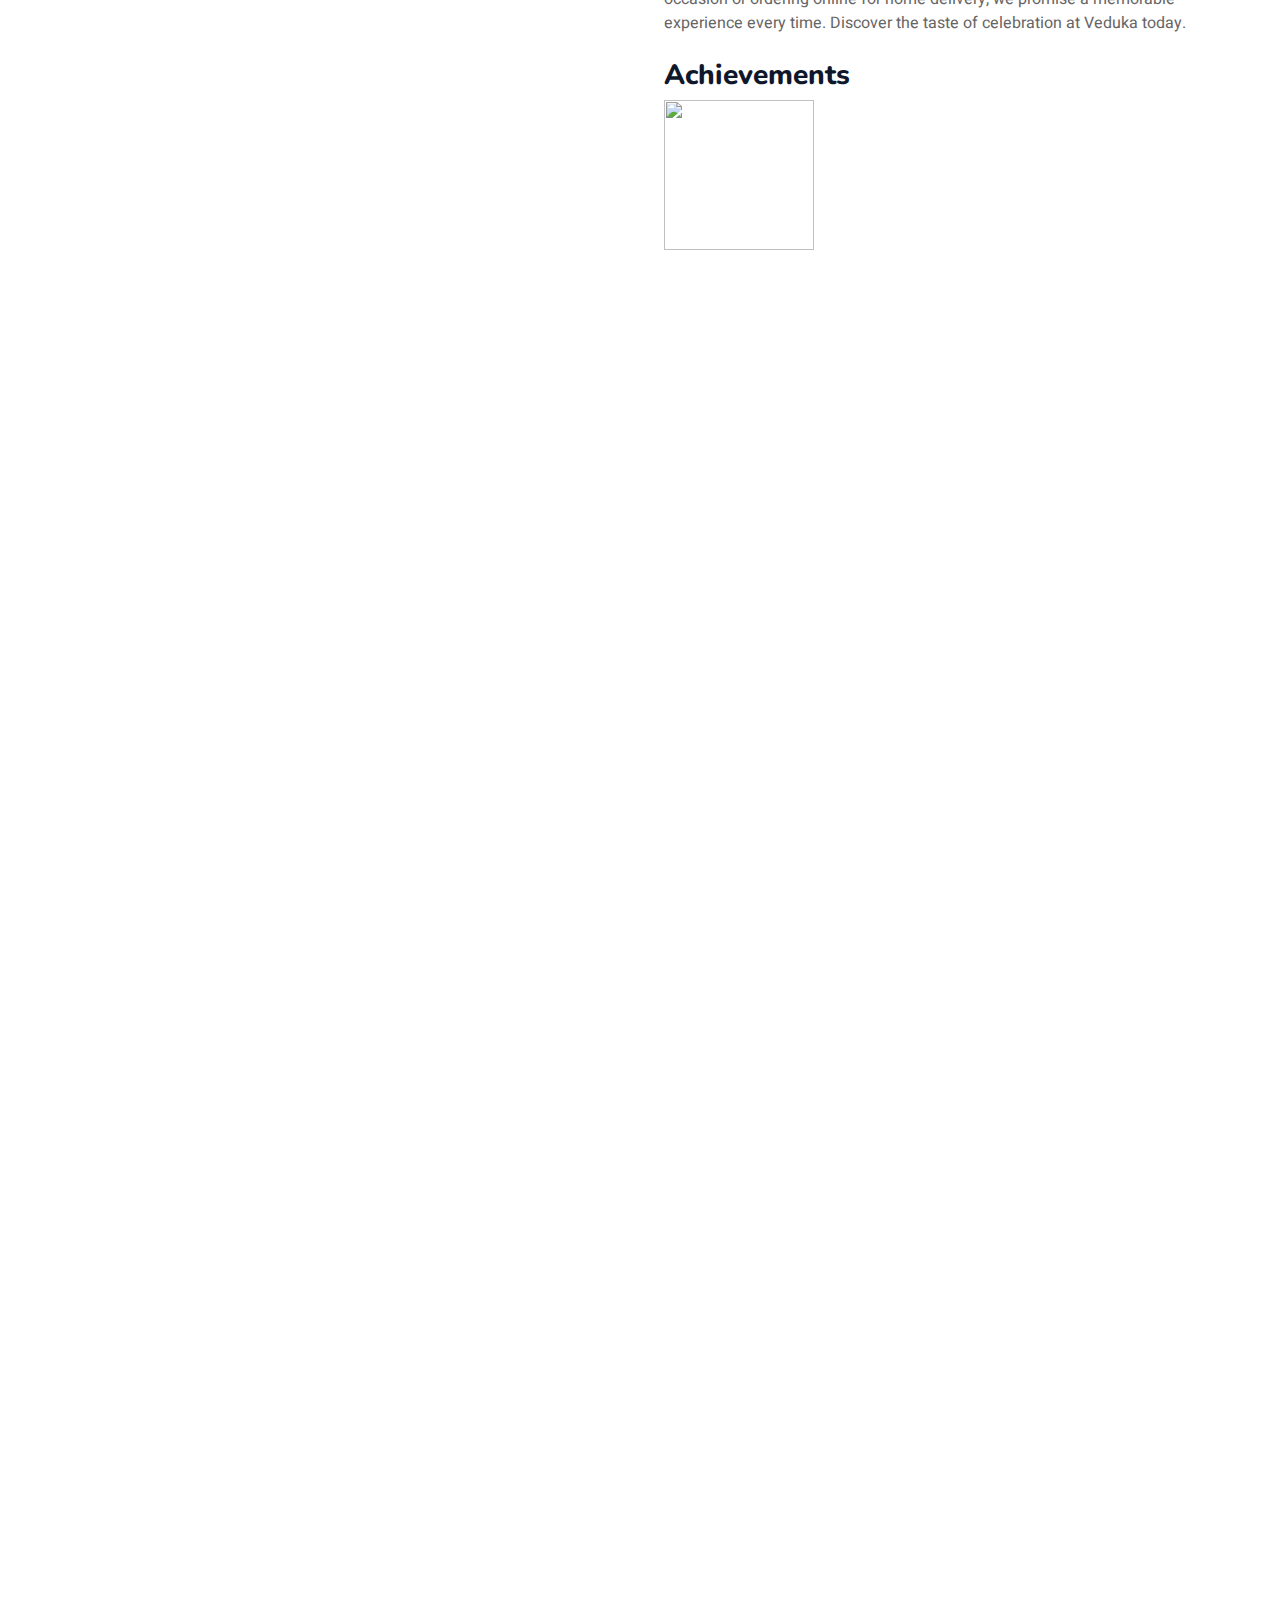
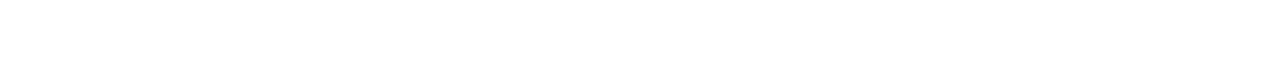
==== commit ba8dbeb6: "Merge branch 'main' of https://github.com/Chandukasireddy/veduka-restaurant" ====
--- a/index.html
+++ b/index.html
@@ -65,7 +65,7 @@
         <nav
           class="navbar navbar-expand-lg navbar-dark bg-dark px-4 px-lg-5 py-3 py-lg-0"
         >
-          <img src="Veduka_Logo.png" alt="Logo" class="Logo" />
+          <img src="./img/vedukalogo.png" alt="Logo" class="Logo" />
           <button
             class="navbar-toggler"
             type="button"
@@ -1128,7 +1128,7 @@
                 <i class="fa fa-phone-alt me-3"></i>+1 (404) 274-7381
               </p>
               <p class="mb-2">
-                <i class="fa fa-envelope me-3"></i>info@example.com
+                <i class="fa fa-envelope me-3"></i>info@vedukarestaurant.com
               </p>
               <div class="d-flex pt-2">
                 <a class="btn btn-outline-light btn-social" href=""
@@ -1151,10 +1151,10 @@
               >
                 Opening
               </h4>
-              <h5 class="text-light fw-normal">Monday - Saturday</h5>
+              <h5 class="text-light fw-normal">Tuesday - Sunday</h5>
               <p>09AM - 09PM</p>
-              <h5 class="text-light fw-normal">Sunday</h5>
-              <p>10AM - 08PM</p>
+              <h5 class="text-light fw-normal">Monday</h5>
+              <p>Holiday</p>
             </div>
           
           </div>
@@ -1168,11 +1168,9 @@
                 >, All Rights Reserved.
 
                 <!--/*** This template is free as long as you keep the footer author’s credit link/attribution link/backlink. If you'd like to use the template without the footer author’s credit link/attribution link/backlink, you can purchase the Credit Removal License from "https://htmlcodex.com/credit-removal". Thank you for your support. ***/-->
-                Designed By
-                <a class="border-bottom" href="https://htmlcodex.com"
-                  >Team Magnus</a
+                </a
                 ><br /><br />
-                Distributed By
+                Developed by
                 <a
                   class="border-bottom"
                   href="https://themewagon.com"
--- a/css/style.css
+++ b/css/style.css
@@ -1,12 +1,12 @@
 /********** Template CSS **********/
 :root {
-    --primary: #FEA116;
-    --light: #F1F8FF;
-    --dark: #0F172B;
+    --primary: #fea116;
+    --light: #f1f8ff;
+    --dark: #0f172b;
 }
 
 .ff-secondary {
-    font-family: 'Pacifico', cursive;
+    font-family: "Pacifico", cursive;
 }
 
 .fw-medium {
@@ -25,33 +25,31 @@
     z-index: 99;
 }
 
-
 /*** Spinner ***/
 #spinner {
     opacity: 0;
     visibility: hidden;
-    transition: opacity .5s ease-out, visibility 0s linear .5s;
+    transition: opacity 0.5s ease-out, visibility 0s linear 0.5s;
     z-index: 99999;
 }
 
 #spinner.show {
-    transition: opacity .5s ease-out, visibility 0s linear 0s;
+    transition: opacity 0.5s ease-out, visibility 0s linear 0s;
     visibility: visible;
     opacity: 1;
 }
 
-
 /*** Button ***/
 .btn {
-    font-family: 'Nunito', sans-serif;
+    font-family: "Nunito", sans-serif;
     font-weight: 500;
     text-transform: uppercase;
-    transition: .5s;
+    transition: 0.5s;
 }
 
 .btn.btn-primary,
 .btn.btn-secondary {
-    color: #FFFFFF;
+    color: #ffffff;
 }
 
 .btn-square {
@@ -80,7 +78,6 @@
     border-radius: 2px;
 }
 
-
 /*** Navbar ***/
 .navbar-dark .navbar-nav .nav-link {
     position: relative;
@@ -91,16 +88,16 @@
     text-transform: uppercase;
     font-weight: 500;
     outline: none;
-    transition: .5s;
-}
-.Logo{
+    transition: 0.5s;
+}
+.Logo {
     height: 90px;
     width: 140px;
 }
 /***Adding rounded corners to buttons***/
-.orderbutton{
-    border-radius:18px;
-    font-size:14px
+.orderbutton {
+    border-radius: 18px;
+    font-size: 14px;
 }
 
 .sticky-top.navbar-dark .navbar-nav .nav-link {
@@ -114,7 +111,7 @@
 
 .navbar-dark .navbar-brand img {
     max-height: 60px;
-    transition: .5s;
+    transition: 0.5s;
 }
 
 .sticky-top.navbar-dark .navbar-brand img {
@@ -128,12 +125,12 @@
 
     .navbar-dark .navbar-collapse {
         margin-top: 15px;
-        border-top: 1px solid rgba(255, 255, 255, .1)
+        border-top: 1px solid rgba(255, 255, 255, 0.1);
     }
 
     .navbar-dark .navbar-nav .nav-link,
     .sticky-top.navbar-dark .navbar-nav .nav-link {
-        padding: 10px 0;    
+        padding: 10px 0;
         margin-left: 0;
     }
 
@@ -151,17 +148,17 @@
         z-index: 999;
         background: var(--dark) !important;
     }
-    
+
     .sticky-top.navbar-dark {
         position: fixed;
         background: var(--dark) !important;
     }
 }
 
-
 /*** Hero Header ***/
 .hero-header {
-    background: linear-gradient(rgba(15, 23, 43, .9), rgba(15, 23, 43, .9)), url(../lunchbox1.jpg);
+    background: linear-gradient(rgba(15, 23, 43, 0.9), rgba(15, 23, 43, 0.9)),
+        url(../lunchbox1.jpg);
     background-position: center center;
     background-repeat: no-repeat;
     background-size: cover;
@@ -171,16 +168,15 @@
     animation: imgRotate 50s linear infinite;
 }
 
-@keyframes imgRotate { 
-    100% { 
-        transform: rotate(360deg); 
-    } 
+@keyframes imgRotate {
+    100% {
+        transform: rotate(360deg);
+    }
 }
 
 .breadcrumb-item + .breadcrumb-item::before {
-    color: rgba(255, 255, 255, .5);
-}
-
+    color: rgba(255, 255, 255, 0.5);
+}
 
 /*** Section Title ***/
 .section-title {
@@ -190,7 +186,6 @@
 }
 
 .section-title::before {
-
     content: "";
     width: 45px;
     height: 2px;
@@ -214,16 +209,15 @@
 .section-title.text-end::after {
     display: none;
 }
-.Achievement{
-  height: 150px;
-  width: 150px;
-}
-
+.Achievement {
+    height: 150px;
+    width: 150px;
+}
 
 /*** Service ***/
 .service-item {
-    box-shadow: 0 0 45px rgba(0, 0, 0, .08);
-    transition: .5s;
+    box-shadow: 0 0 45px rgba(0, 0, 0, 0.08);
+    transition: 0.5s;
 }
 
 .service-item:hover {
@@ -231,20 +225,20 @@
 }
 
 .service-item * {
-    transition: .5s;
+    transition: 0.5s;
 }
 
 .service-item:hover * {
     color: var(--light) !important;
 }
 
-.service-description{
+.service-description {
     overflow: hidden;
     text-overflow: ellipsis;
     display: -webkit-box;
     -webkit-line-clamp: 4; /* number of lines to show */
-            line-clamp: 4;
-    -webkit-box-orient: vertical;   
+    line-clamp: 4;
+    -webkit-box-orient: vertical;
 }
 
 /*** Food Menu ***/
@@ -252,13 +246,13 @@
     border-bottom: 2px solid var(--primary);
 }
 
-
 /*** Youtube Video ***/
 .video {
     position: relative;
     height: 100%;
     min-height: 500px;
-    background: linear-gradient(rgba(15, 23, 43, .1), rgba(15, 23, 43, .1)), url(../img/video.jpg);
+    background: linear-gradient(rgba(15, 23, 43, 0.1), rgba(15, 23, 43, 0.1)),
+        url(../img/video.jpg);
     background-position: center center;
     background-repeat: no-repeat;
     background-size: cover;
@@ -365,21 +359,20 @@
     z-index: 999;
     font-size: 30px;
     font-weight: normal;
-    color: #FFFFFF;
+    color: #ffffff;
     background: #000000;
     opacity: 1;
 }
 
-
 /*** Team ***/
 .team-item {
-    box-shadow: 0 0 45px rgba(0, 0, 0, .08);
+    box-shadow: 0 0 45px rgba(0, 0, 0, 0.08);
     height: calc(100% - 38px);
-    transition: .5s;
+    transition: 0.5s;
 }
 
 .team-item img {
-    transition: .5s;
+    transition: 0.5s;
 }
 
 .team-item:hover img {
@@ -393,12 +386,11 @@
 .team-item .btn {
     border-radius: 38px 38px 0 0;
 }
-
 
 /*** Testimonial ***/
 .testimonial-carousel .owl-item .testimonial-item,
 .testimonial-carousel .owl-item.center .testimonial-item * {
-    transition: .5s;
+    transition: 0.5s;
 }
 
 .testimonial-carousel .owl-item.center .testimonial-item {
@@ -423,16 +415,15 @@
     margin: 0 5px;
     width: 15px;
     height: 15px;
-    border: 1px solid #CCCCCC;
+    border: 1px solid #cccccc;
     border-radius: 15px;
-    transition: .5s;
+    transition: 0.5s;
 }
 
 .testimonial-carousel .owl-dot.active {
     background: var(--primary);
     border-color: var(--primary);
 }
-
 
 /*** Footer ***/
 .footer .btn.btn-social {
@@ -443,9 +434,9 @@
     align-items: center;
     justify-content: center;
     color: var(--light);
-    border: 1px solid #FFFFFF;
+    border: 1px solid #ffffff;
     border-radius: 35px;
-    transition: .3s;
+    transition: 0.3s;
 }
 
 .footer .btn.btn-social:hover {
@@ -457,11 +448,11 @@
     margin-bottom: 5px;
     padding: 0;
     text-align: left;
-    color: #FFFFFF;
+    color: #ffffff;
     font-size: 15px;
     font-weight: normal;
     text-transform: capitalize;
-    transition: .3s;
+    transition: 0.3s;
 }
 
 .footer .btn.btn-link::before {
@@ -480,7 +471,7 @@
 .footer .copyright {
     padding: 25px 0;
     font-size: 15px;
-    border-top: 1px solid rgba(256, 256, 256, .1);
+    border-top: 1px solid rgba(256, 256, 256, 0.1);
 }
 
 .footer .copyright a {
@@ -490,7 +481,7 @@
 .footer .footer-menu a {
     margin-right: 15px;
     padding-right: 15px;
-    border-right: 1px solid rgba(255, 255, 255, .1);
+    border-right: 1px solid rgba(255, 255, 255, 0.1);
 }
 
 .footer .footer-menu a:last-child {
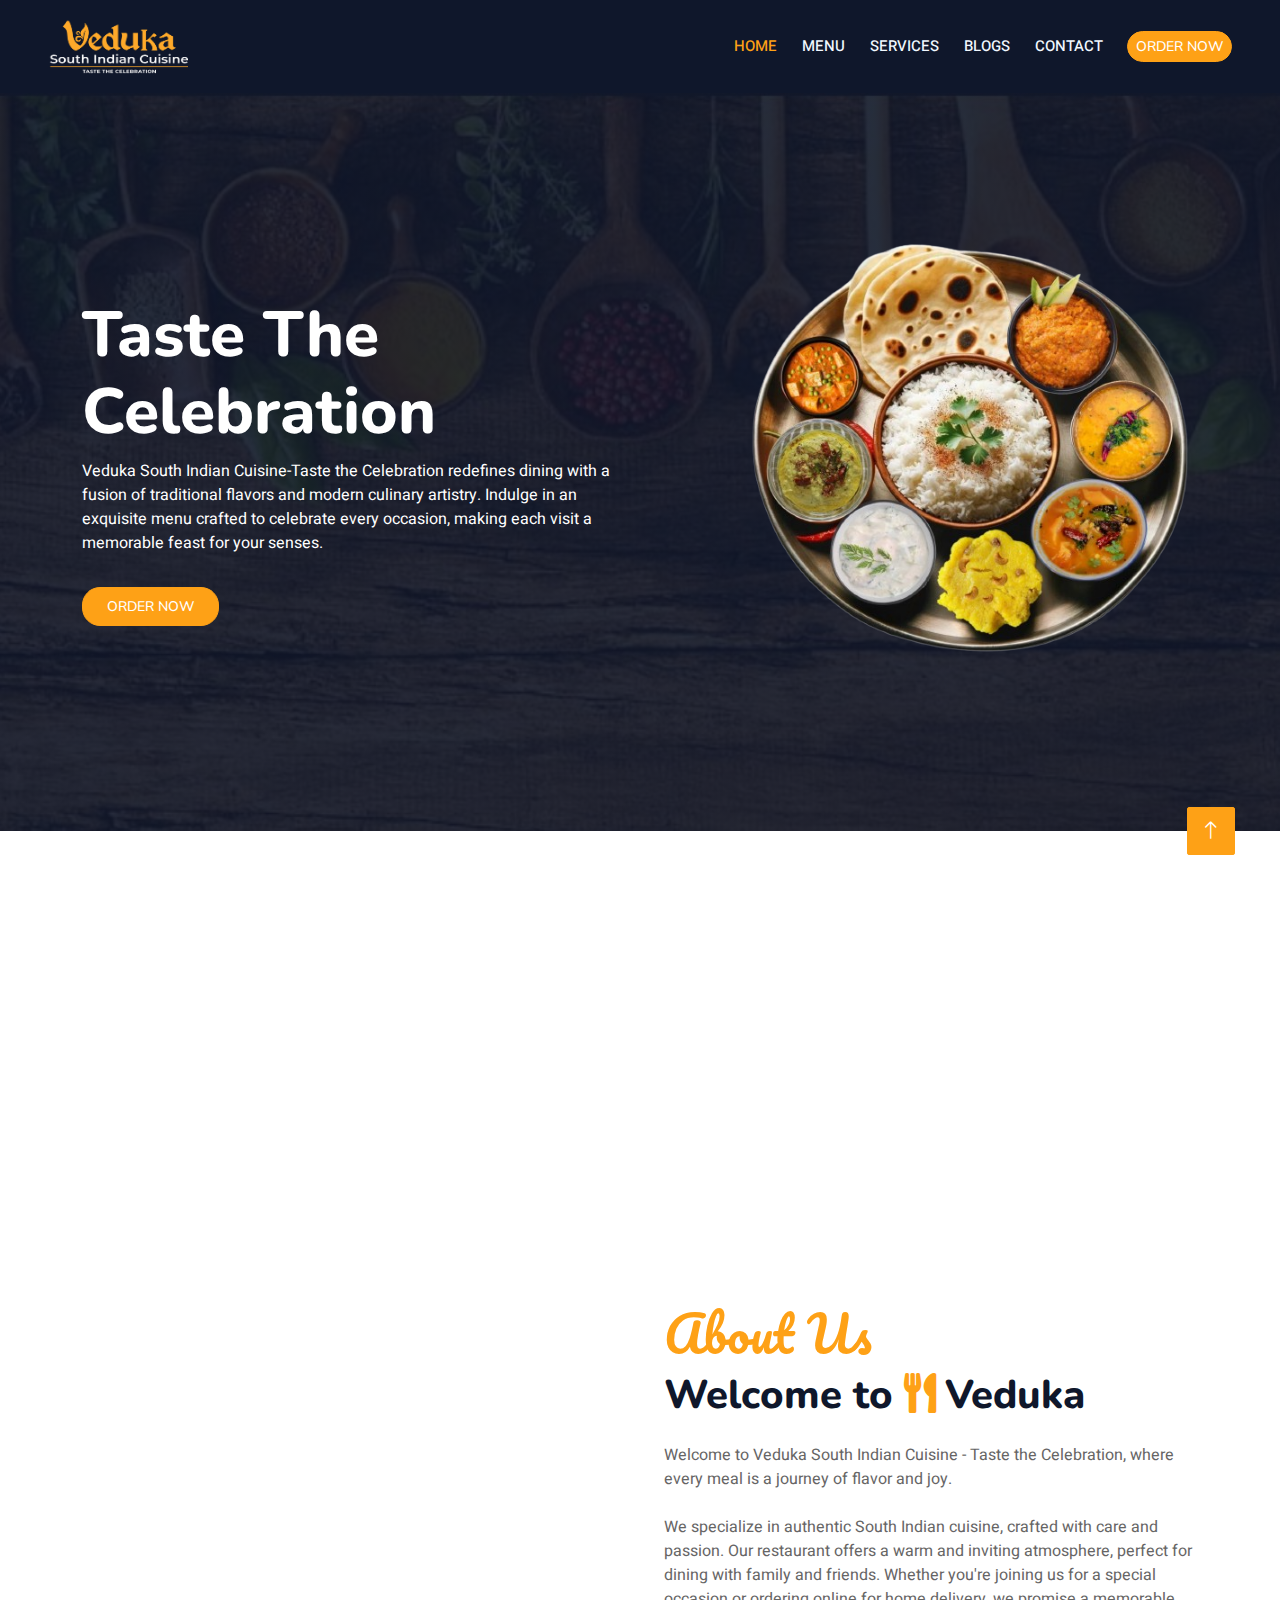
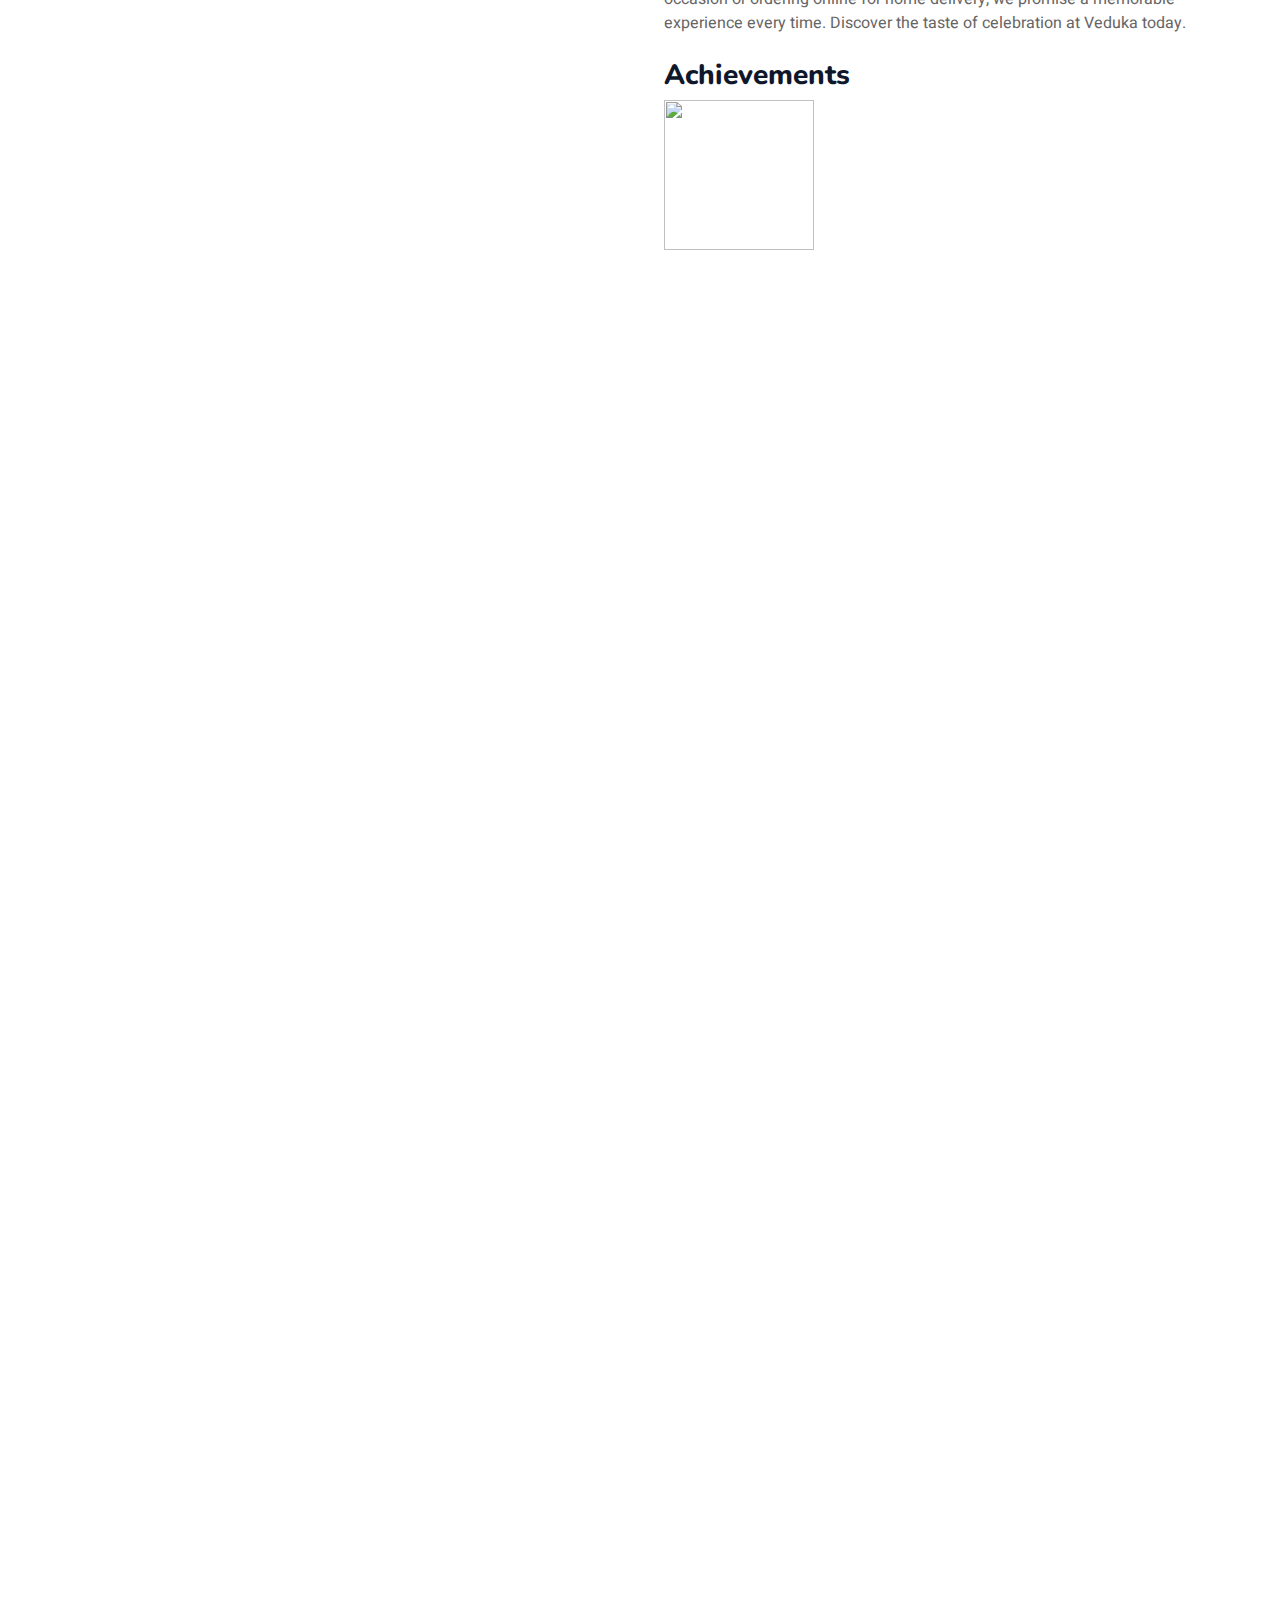
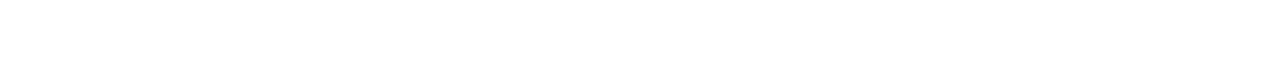
==== commit 801c126c: "food icons uodated" ====
--- a/index.html
+++ b/index.html
@@ -191,14 +191,14 @@
                   <img
                     class="img-fluid rounded w-100 wow zoomIn"
                     data-wow-delay="0.1s"
-                    src="img/about-1.jpg"
+                    src="homeimage3.jpg"
                   />
                 </div>
                 <div class="col-6 text-start">
                   <img
                     class="img-fluid rounded w-75 wow zoomIn"
                     data-wow-delay="0.3s"
-                    src="img/about-2.jpg"
+                    src="homeimage4.jpg"
                     style="margin-top: 25%"
                   />
                 </div>
@@ -206,14 +206,14 @@
                   <img
                     class="img-fluid rounded w-75 wow zoomIn"
                     data-wow-delay="0.5s"
-                    src="img/about-3.jpg"
+                    src="homeimage1.jpg"
                   />
                 </div>
                 <div class="col-6 text-end">
                   <img
                     class="img-fluid rounded w-100 wow zoomIn"
                     data-wow-delay="0.7s"
-                    src="img/about-4.jpg"
+                    src="homeimage2.jpg"
                   />
                 </div>
               </div>
@@ -310,9 +310,10 @@
                     <div class="d-flex align-items-center">
                       <img
                         class="flex-shrink-0 img-fluid rounded"
-                        src="img/menu-1.jpg"
-                        alt=""
-                        style="width: 80px"
+                        src="vegthali.jpg-org"
+                        alt=""
+                        style="width: 100px ; height: 80px; object-fit: cover;" 
+                    
                       />
                       <div class="w-100 d-flex flex-column text-start ps-4">
                         <h5
@@ -328,9 +329,9 @@
                     <div class="d-flex align-items-center">
                       <img
                         class="flex-shrink-0 img-fluid rounded"
-                        src="img/menu-2.jpg"
-                        alt=""
-                        style="width: 80px"
+                        src="nonvegthali.jpg"
+                        alt=""
+                        style="width: 100px ; height: 80px; object-fit: cover;"
                       />
                       <div class="w-100 d-flex flex-column text-start ps-4">
                         <h5
@@ -346,9 +347,9 @@
                     <div class="d-flex align-items-center">
                       <img
                         class="flex-shrink-0 img-fluid rounded"
-                        src="img/menu-3.jpg"
-                        alt=""
-                        style="width: 80px"
+                        src="veglunchbox.jpg"
+                        alt=""
+                        style="width: 100px ; height: 80px; object-fit: cover;"
                       />
                       <div class="w-100 d-flex flex-column text-start ps-4">
                         <h5
@@ -364,9 +365,9 @@
                     <div class="d-flex align-items-center">
                       <img
                         class="flex-shrink-0 img-fluid rounded"
-                        src="img/menu-4.jpg"
-                        alt=""
-                        style="width: 80px"
+                        src="nonveglunch.avif"
+                        alt=""
+                        style="width: 100px ; height: 80px; object-fit: cover;"
                       />
                       <div class="w-100 d-flex flex-column text-start ps-4">
                         <h5
@@ -382,9 +383,9 @@
                     <div class="d-flex align-items-center">
                       <img
                         class="flex-shrink-0 img-fluid rounded"
-                        src="img/menu-5.jpg"
-                        alt=""
-                        style="width: 80px"
+                        src="paneer.jpg"
+                        alt=""
+                        style="width: 100px ; height: 80px; object-fit: cover;"
                       />
                       <div class="w-100 d-flex flex-column text-start ps-4">
                         <h5
@@ -400,9 +401,9 @@
                     <div class="d-flex align-items-center">
                       <img
                         class="flex-shrink-0 img-fluid rounded"
-                        src="img/menu-6.jpg"
-                        alt=""
-                        style="width: 80px"
+                        src="guthivankaya.jpg"
+                        alt=""
+                        style="width: 100px ; height: 80px; object-fit: cover;"
                       />
                       <div class="w-100 d-flex flex-column text-start ps-4">
                         <h5
@@ -418,9 +419,9 @@
                     <div class="d-flex align-items-center">
                       <img
                         class="flex-shrink-0 img-fluid rounded"
-                        src="img/menu-7.jpg"
-                        alt=""
-                        style="width: 80px"
+                        src="bhendifry.jpg"
+                        alt=""
+                        style="width: 100px ; height: 80px; object-fit: cover;"
                       />
                       <div class="w-100 d-flex flex-column text-start ps-4">
                         <h5
@@ -436,9 +437,9 @@
                     <div class="d-flex align-items-center">
                       <img
                         class="flex-shrink-0 img-fluid rounded"
-                        src="img/menu-8.jpg"
-                        alt=""
-                        style="width: 80px"
+                        src="mangodal.jpg"
+                        alt=""
+                        style="width: 100px ; height: 80px; object-fit: cover;"
                       />
                       <div class="w-100 d-flex flex-column text-start ps-4">
                         <h5
@@ -624,9 +625,9 @@
                     <div class="d-flex align-items-center">
                       <img
                         class="flex-shrink-0 img-fluid rounded"
-                        src="img/menu-1.jpg"
-                        alt=""
-                        style="width: 80px"
+                        src="vegkurma.jpg"
+                        alt=""
+                        style="width: 100px ; height: 80px; object-fit: cover;"
                       />
                       <div class="w-100 d-flex flex-column text-start ps-4">
                         <h5
@@ -642,9 +643,9 @@
                     <div class="d-flex align-items-center">
                       <img
                         class="flex-shrink-0 img-fluid rounded"
-                        src="img/menu-2.jpg"
-                        alt=""
-                        style="width: 80px"
+                        src="mealmaker.jpg"
+                        alt=""
+                        style="width: 100px ; height: 80px; object-fit: cover;"
                       />
                       <div class="w-100 d-flex flex-column text-start ps-4">
                         <h5
@@ -660,9 +661,9 @@
                     <div class="d-flex align-items-center">
                       <img
                         class="flex-shrink-0 img-fluid rounded"
-                        src="img/menu-3.jpg"
-                        alt=""
-                        style="width: 80px"
+                        src="beanscoconut.jpg"
+                        alt=""
+                        style="width: 100px ; height: 80px; object-fit: cover;"
                       />
                       <div class="w-100 d-flex flex-column text-start ps-4">
                         <h5
@@ -678,9 +679,9 @@
                     <div class="d-flex align-items-center">
                       <img
                         class="flex-shrink-0 img-fluid rounded"
-                        src="img/menu-4.jpg"
-                        alt=""
-                        style="width: 80px"
+                        src="drumstick.jpg"
+                        alt=""
+                        style="width: 100px ; height: 80px; object-fit: cover;"
                       />
                       <div class="w-100 d-flex flex-column text-start ps-4">
                         <h5
@@ -696,9 +697,9 @@
                     <div class="d-flex align-items-center">
                       <img
                         class="flex-shrink-0 img-fluid rounded"
-                        src="img/menu-5.jpg"
-                        alt=""
-                        style="width: 80px"
+                        src="fishcurry.jpg"
+                        alt=""
+                        style="width: 100px ; height: 80px; object-fit: cover;"
                       />
                       <div class="w-100 d-flex flex-column text-start ps-4">
                         <h5
@@ -714,9 +715,9 @@
                     <div class="d-flex align-items-center">
                       <img
                         class="flex-shrink-0 img-fluid rounded"
-                        src="img/menu-6.jpg"
-                        alt=""
-                        style="width: 80px"
+                        src="prawns.jpg"
+                        alt=""
+                        style="width: 100px ; height: 80px; object-fit: cover;"
                       />
                       <div class="w-100 d-flex flex-column text-start ps-4">
                         <h5
@@ -732,9 +733,9 @@
                     <div class="d-flex align-items-center">
                       <img
                         class="flex-shrink-0 img-fluid rounded"
-                        src="img/menu-7.jpg"
-                        alt=""
-                        style="width: 80px"
+                        src="chickenpepper.jpg"
+                        alt=""
+                        style="width: 100px ; height: 80px; object-fit: cover;"
                       />
                       <div class="w-100 d-flex flex-column text-start ps-4">
                         <h5
@@ -750,9 +751,9 @@
                     <div class="d-flex align-items-center">
                       <img
                         class="flex-shrink-0 img-fluid rounded"
-                        src="img/menu-8.jpg"
-                        alt=""
-                        style="width: 80px"
+                        src="majjiga.jpg"
+                        alt=""
+                        style="width: 100px ; height: 80px; object-fit: cover;"
                       />
                       <div class="w-100 d-flex flex-column text-start ps-4">
                         <h5
